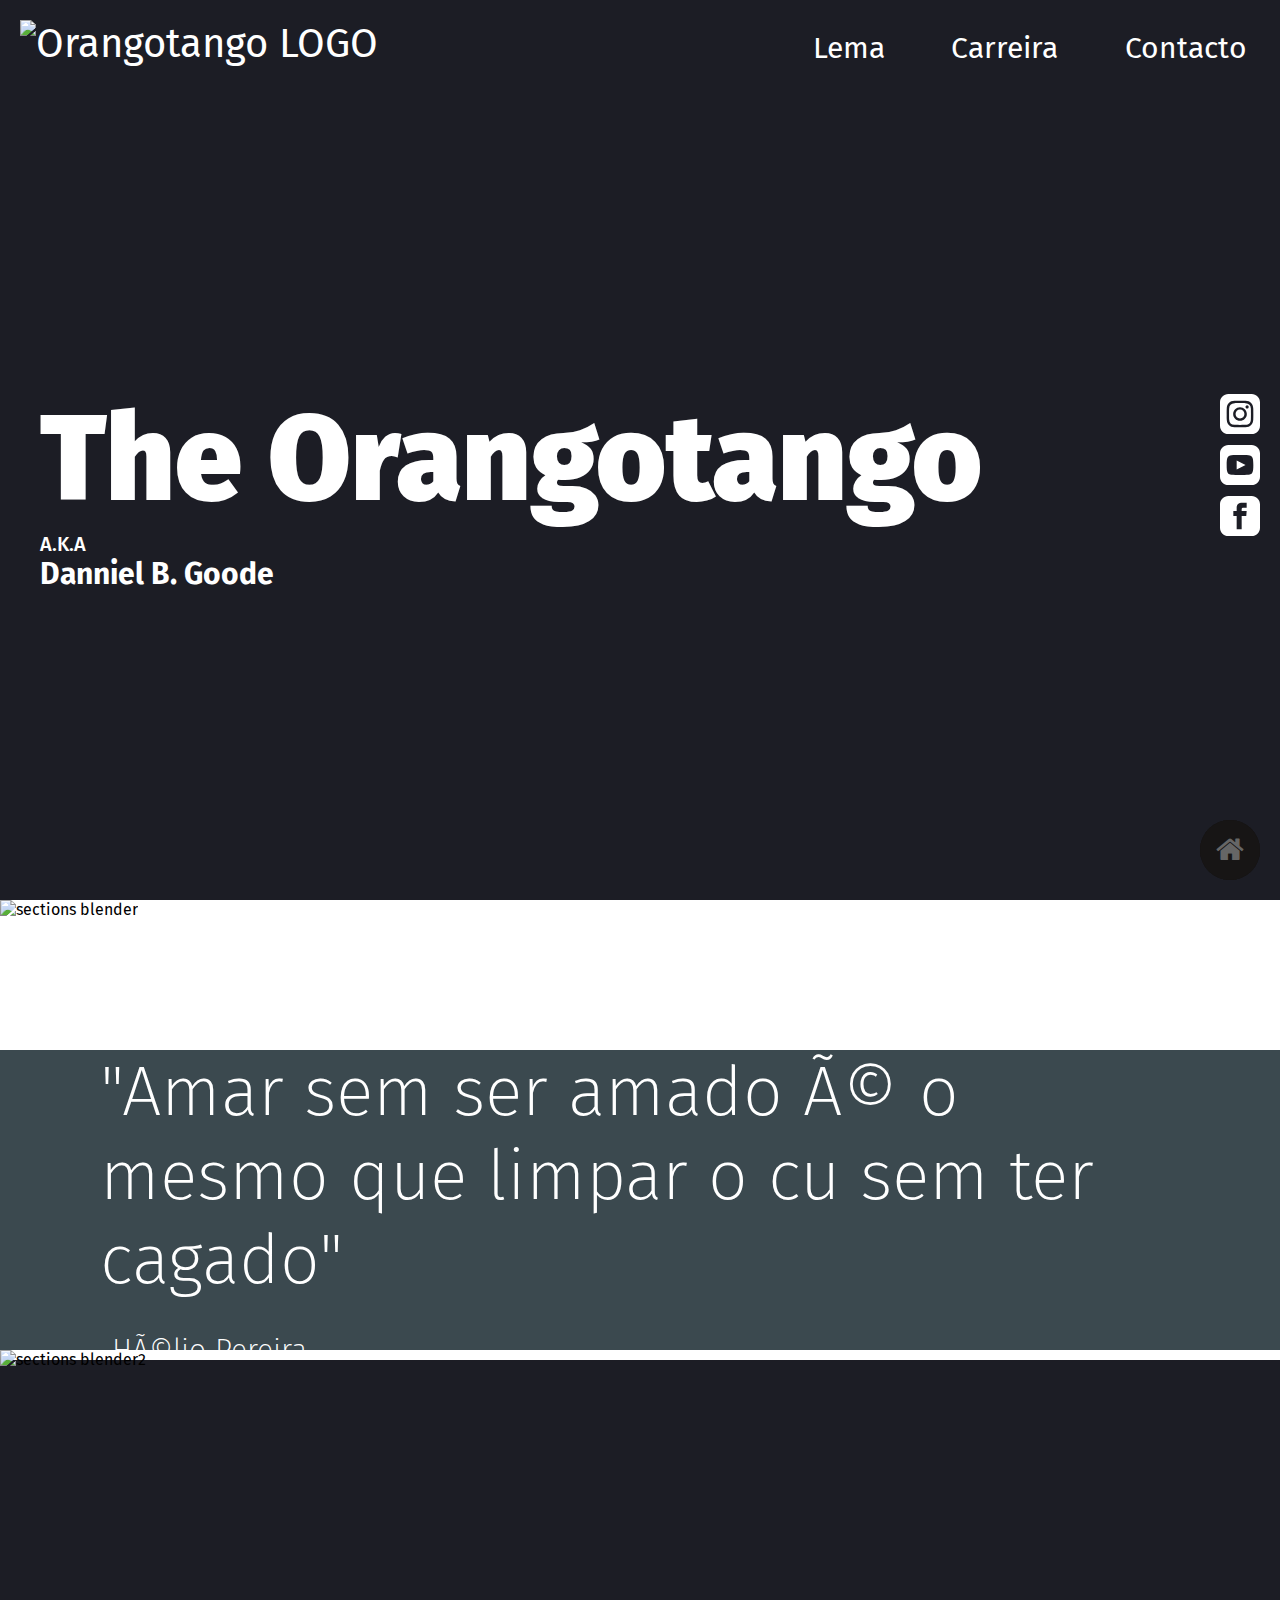
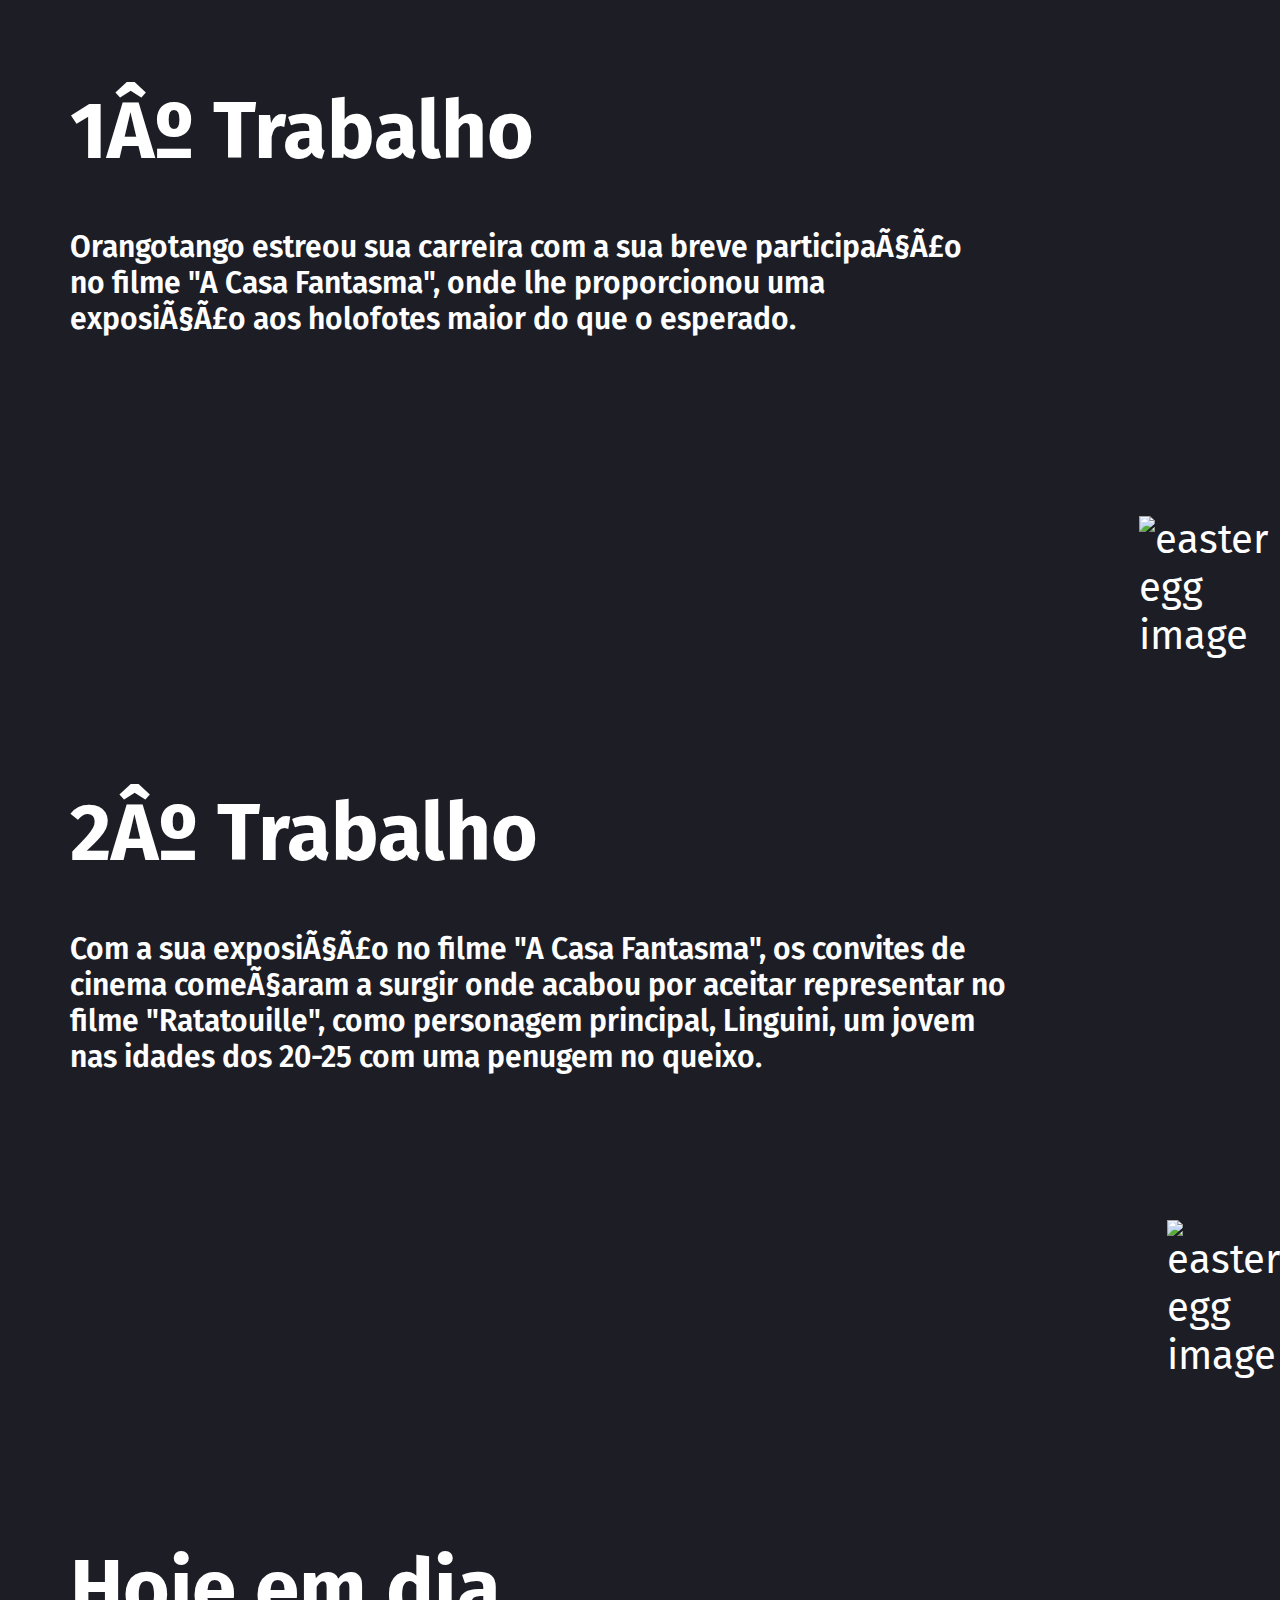
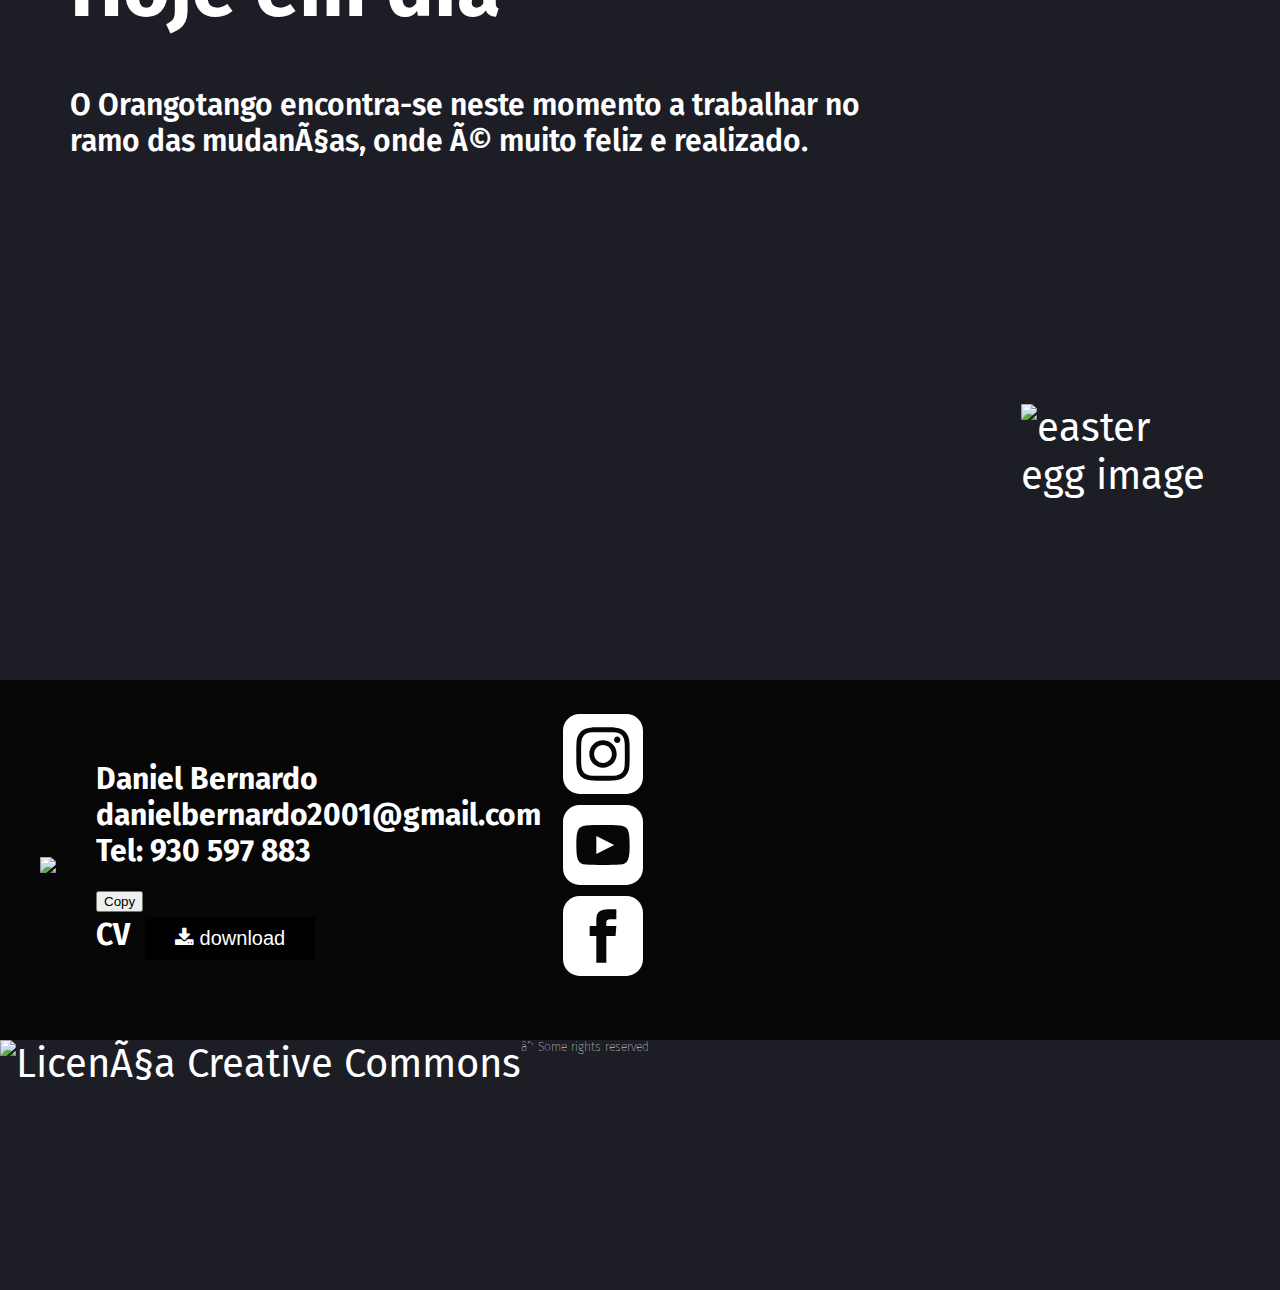
==== index.html @ 463e05fd "Add Files from 'website'" ====
<!DOCTYPE html>
<html>
    <head>
    <link rel="stylesheet" href="Style.css">
    <link rel="preconnect" href="https://fonts.googleapis.com">
<link rel="preconnect" href="https://fonts.gstatic.com" crossorigin>
<link href=<link rel="preconnect" href="https://fonts.googleapis.com">
<link rel="preconnect" href="https://fonts.gstatic.com" crossorigin>
<link href="https://fonts.googleapis.com/css2?family=Fira+Sans:ital,wght@0,300;0,500;0,600;0,700;0,800;1,400&display=swap" rel="stylesheet">
    <meta charset="UTD-8"/>
    <title>Orangotango</title> 
    </head>
    <body>
        <section class="hero"id="Home">
            <nav>               
            <img class="logo" src="src/images/Logo.png" alt="Orangotango LOGO"/>
                <ul>
                        
                        <li><a class="anchors" href="#Lema">Lema</a></li>
                        <li><a class="anchors" href="#Easter Egg">Carreira</a></li>
                        <li><a class="anchors" href="#Contacto">Contacto</a></li>
                </ul>
            </nav>
        <div class="hero-area">
            <div class="hero-text">
                <h1><b>The Orangotango</b></h1>     
                <p class="name-up">A.K.A</p>
                <p >Danniel B. Goode</p>  
                
            </div> 
            <p class="LemaAnchor" id="Lema"></p>
                <div class="socials">
                    <div> <a class="socialsanimation" href="https://www.instagram.com/danielbernardo24" target="_blank"  
                        class="social"> <svg xmlns="http://www.w3.org/2000/svg" 
                        fill="#FFFFFF" width="40" height="40" viewBox="0 0 24 24">
                        <path d="M15.233 5.488c-.843-.038-1.097-.046-3.233-.046s-2.389.008-3.232.046c-2.17.099-3.181 1.127-3.279 3.279-.039.844-.048 1.097-.048 3.233s.009 2.389.047 3.233c.099 2.148 1.106 3.18 3.279 3.279.843.038 1.097.047 3.233.047 2.137 0 2.39-.008 3.233-.046 2.17-.099 3.18-1.129 3.279-3.279.038-.844.046-1.097.046-3.233s-.008-2.389-.046-3.232c-.099-2.153-1.111-3.182-3.279-3.281zm-3.233 10.62c-2.269 0-4.108-1.839-4.108-4.108 0-2.269 1.84-4.108 4.108-4.108s4.108 1.839 4.108 4.108c0 2.269-1.839 4.108-4.108 4.108zm4.271-7.418c-.53 0-.96-.43-.96-.96s.43-.96.96-.96.96.43.96.96-.43.96-.96.96zm-1.604 3.31c0 1.473-1.194 2.667-2.667 2.667s-2.667-1.194-2.667-2.667c0-1.473 1.194-2.667 2.667-2.667s2.667 1.194 2.667 2.667zm4.333-12h-14c-2.761 0-5 2.239-5 5v14c0 2.761 2.239 5 5 5h14c2.762 0 5-2.239 5-5v-14c0-2.761-2.238-5-5-5zm.952 15.298c-.132 2.909-1.751 4.521-4.653 4.654-.854.039-1.126.048-3.299.048s-2.444-.009-3.298-.048c-2.908-.133-4.52-1.748-4.654-4.654-.039-.853-.048-1.125-.048-3.298 0-2.172.009-2.445.048-3.298.134-2.908 1.748-4.521 4.654-4.653.854-.04 1.125-.049 3.298-.049s2.445.009 3.299.048c2.908.133 4.523 1.751 4.653 4.653.039.854.048 1.127.048 3.299 0 2.173-.009 2.445-.048 3.298z"/></svg></a></div>
                    <div> <a class="socialsanimation" href= "https://www.youtube.com/channel/UC-NJZD_gnDWV-jw4tZFrhrg" target="_blank"  class="social"><svg xmlns="http://www.w3.org/2000/svg" fill="#FFFFFF" height="40" viewBox="0 0 24 24"><path d="M10 9.333l5.333 2.662-5.333 2.672v-5.334zm14-4.333v14c0 2.761-2.238 5-5 5h-14c-2.761 0-5-2.239-5-5v-14c0-2.761 2.239-5 5-5h14c2.762 0 5 2.239 5 5zm-4 7c-.02-4.123-.323-5.7-2.923-5.877-2.403-.164-7.754-.163-10.153 0-2.598.177-2.904 1.747-2.924 5.877.02 4.123.323 5.7 2.923 5.877 2.399.163 7.75.164 10.153 0 2.598-.177 2.904-1.747 2.924-5.877z"/></svg> </a></div>
                    <div> <a class="socialsanimation" href= "https://www.facebook.com/DBB24" target="_blank"  class="social" ><svg xmlns="http://www.w3.org/2000/svg" fill="#FFFFFF" width="40" height="40" viewBox="0 0 24 24"><path d="M19 0h-14c-2.761 0-5 2.239-5 5v14c0 2.761 2.239 5 5 5h14c2.762 0 5-2.239 5-5v-14c0-2.761-2.238-5-5-5zm-3 7h-1.924c-.615 0-1.076.252-1.076.889v1.111h3l-.238 3h-2.762v8h-3v-8h-2v-3h2v-1.923c0-2.022 1.064-3.077 3.461-3.077h2.539v3z"/></svg></a></div>
               </div>       
        </div>
 
        </section>
       <div class="blender1"><img src="src/images/image.jpg" alt="sections blender" ></div> 
        <section class="section2" > 
            
            <div class="container">
                <a class="Homebutton" href="#Home"><i class="fa fa-home" aria-hidden="true"></i></a>
            </div>

            <div class="Lema"> "Amar sem ser amado é o mesmo que limpar o cu sem ter cagado" <h3>-Hélio Pereira</h3>
            </div>
            
        </section>
            <div class="blender2"><img src="src/images/image 2.jpg" alt="sections blender2"></div> 

        <section class="section3" id="Easter Egg">
            <div class="Eastertitle">
                    <h4 id="Easter Egg"><p class="Trabalhotitle">1º Trabalho</p> <p class="Eastertext"> Orangotango estreou sua carreira com a sua breve participação no filme "A Casa Fantasma", onde lhe proporcionou uma exposição aos holofotes maior do que o esperado. </p> </h4>
                    <div class="eastereggimage"> <img src="src/images/eastereggimage.png" alt="easter egg image"></div>  
            </div>
            <div class="container">
                <a class="Homebutton" href="#Home"><i class="fa fa-home" aria-hidden="true"></i></a>
            </div>
        </section>

        <section class="section4">
            <div class="Eastertitle"> 
                <h4 ><p class="Trabalhotitle">2º Trabalho</p> <p class="Eastertext">Com a sua exposição no filme "A Casa Fantasma", os convites de cinema começaram a surgir onde acabou por aceitar representar no filme "Ratatouille", como personagem principal, Linguini, um jovem nas idades dos 20-25 com uma penugem no queixo. </p> </h4>
                <div class="eastereggimage"> <img src="src/images/2º trabalho.png" alt="easter egg image"></div>
            </div>
        </section>

        <section class="section5">
            <div class="Eastertitle"> 
                <h4><p class="Trabalhotitle">Hoje em dia</p> <p class="Eastertext"> O Orangotango encontra-se neste momento a trabalhar no ramo das mudanças, onde é muito feliz e realizado.</p> </h4>
                <div class="eastereggimage2"> <img src="src/images/Sem título(3).png" alt="easter egg image"></div>
                <p class="space" id="Contacto"></p> 
            </div>
        </section>

        <section class="section6" >
        <div class="infos"> 
            <figure><img class="perfil" src="src/images/perfil.png"></figure>
        <div class="info">
            <p> Daniel Bernardo</p>
            <p>danielbernardo2001@gmail.com</p>
            <p>Tel: 930 597 883</p>
            <button class= "Copy_number" onclick="copyText()">Copy</button>

            <script>
                function copyText() {
              
                    /* Copy text into clipboard */
                    navigator.clipboard.writeText
                        ("930 597 883");
                }
            </script>
            
            <div class="CV"><p>CV</p> <link rel="stylesheet" href="https://cdnjs.cloudflare.com/ajax/libs/font-awesome/4.7.0/css/font-awesome.min.css">
            <button class="btn" ><i class="fa fa-download"></i> <a href="src/CV/Curriculum Vitae.pdf" download>download</a></button></div>
        </div>
            <div class="socials1">
                <div> <a href="https://www.instagram.com/danielbernardo24"  target="_blank"  
                    class="social1"> <svg xmlns="http://www.w3.org/2000/svg" 
                    fill="#FFFFFF" width="80" height="80" viewBox="0 0 24 24">
                    <path d="M15.233 5.488c-.843-.038-1.097-.046-3.233-.046s-2.389.008-3.232.046c-2.17.099-3.181 1.127-3.279 3.279-.039.844-.048 1.097-.048 3.233s.009 2.389.047 3.233c.099 2.148 1.106 3.18 3.279 3.279.843.038 1.097.047 3.233.047 2.137 0 2.39-.008 3.233-.046 2.17-.099 3.18-1.129 3.279-3.279.038-.844.046-1.097.046-3.233s-.008-2.389-.046-3.232c-.099-2.153-1.111-3.182-3.279-3.281zm-3.233 10.62c-2.269 0-4.108-1.839-4.108-4.108 0-2.269 1.84-4.108 4.108-4.108s4.108 1.839 4.108 4.108c0 2.269-1.839 4.108-4.108 4.108zm4.271-7.418c-.53 0-.96-.43-.96-.96s.43-.96.96-.96.96.43.96.96-.43.96-.96.96zm-1.604 3.31c0 1.473-1.194 2.667-2.667 2.667s-2.667-1.194-2.667-2.667c0-1.473 1.194-2.667 2.667-2.667s2.667 1.194 2.667 2.667zm4.333-12h-14c-2.761 0-5 2.239-5 5v14c0 2.761 2.239 5 5 5h14c2.762 0 5-2.239 5-5v-14c0-2.761-2.238-5-5-5zm.952 15.298c-.132 2.909-1.751 4.521-4.653 4.654-.854.039-1.126.048-3.299.048s-2.444-.009-3.298-.048c-2.908-.133-4.52-1.748-4.654-4.654-.039-.853-.048-1.125-.048-3.298 0-2.172.009-2.445.048-3.298.134-2.908 1.748-4.521 4.654-4.653.854-.04 1.125-.049 3.298-.049s2.445.009 3.299.048c2.908.133 4.523 1.751 4.653 4.653.039.854.048 1.127.048 3.299 0 2.173-.009 2.445-.048 3.298z"/></svg></a></div>
                <div> <a href= "https://www.youtube.com/channel/UC-NJZD_gnDWV-jw4tZFrhrg"  target="_blank" class="social2"><svg xmlns="http://www.w3.org/2000/svg" fill="#FFFFFF" height="80" viewBox="0 0 24 24"><path d="M10 9.333l5.333 2.662-5.333 2.672v-5.334zm14-4.333v14c0 2.761-2.238 5-5 5h-14c-2.761 0-5-2.239-5-5v-14c0-2.761 2.239-5 5-5h14c2.762 0 5 2.239 5 5zm-4 7c-.02-4.123-.323-5.7-2.923-5.877-2.403-.164-7.754-.163-10.153 0-2.598.177-2.904 1.747-2.924 5.877.02 4.123.323 5.7 2.923 5.877 2.399.163 7.75.164 10.153 0 2.598-.177 2.904-1.747 2.924-5.877z"/></svg> </a></div>
                <div> <a class="socialsanimation" href= "https://www.facebook.com/DBB24" target="_blank"  class="social" ><svg xmlns="http://www.w3.org/2000/svg" fill="#FFFFFF" width="80" height="80" viewBox="0 0 24 24"><path d="M19 0h-14c-2.761 0-5 2.239-5 5v14c0 2.761 2.239 5 5 5h14c2.762 0 5-2.239 5-5v-14c0-2.761-2.238-5-5-5zm-3 7h-1.924c-.615 0-1.076.252-1.076.889v1.111h3l-.238 3h-2.762v8h-3v-8h-2v-3h2v-1.923c0-2.022 1.064-3.077 3.461-3.077h2.539v3z"/></svg></a></div>
            </div>  
        </div>
         </section>   
         <section class="section7"> 
                    <div class="container">
                       <a class="Homebutton" href="#Home"><i class="fa fa-home" aria-hidden="true"></i></a> 
                    </div>
                <div class="License_container">
                    <div class="License" > </div><a class= "Licenselink" rel="license" href="http://creativecommons.org/licenses/by-nc-nd/4.0/" target="_blank"><img alt="Licença Creative Commons" style="border-width:0" src="https://i.creativecommons.org/l/by-nc-nd/4.0/80x15.png" /></a><br /><a rel="license" href="http://creativecommons.org/licenses/by-nc-nd/4.0/"></a>
                    <p class="Lincensetxt"> ⓒ Some rights reserved </p></div>
                </div>
        </section>
    </body>
</html>
---- Style.css ----
@media screen and (prefers-reduced-motion: reduce) {
	html {
		scroll-behavior: auto;
	}
}
html {
	scroll-behavior:smooth;
}

body{
    font-family:'Fira Sans', sans-serif;
    margin: 0px;
    padding: 0px;
    border: 10px;
    border-color: #1c1d25;
}

section{
    height: 500px;
    background-color: black;
    border: solid black 0px;
}

.hero{
    background-color:#1c1d25 ;
    height: 100vh;
    color: white;
    font-size: 40px;
}

footer{
    height: 500px;
    background-color: black;
    
}
nav{
    display: flex;
    justify-content: space-between;
}
ul{
    display: flex;
    list-style-type: none;
    width:500px;
    justify-content: space-around;
    font-size: 30px;
}
li{
  
    text-decoration: none;

}
h1{
    font-size: 120px;
    margin:0;
    margin-top: 40px;
    font-weight: 800;

}
p{
    margin: 0;
    font-weight:700;
    font-size: 30px;
}

.hero-area{
    display: flex; 
    height: 100%;
    justify-content: space-between;
    align-items: center;
}

.hero-text{
    margin-left: 40px;
    margin-bottom: 200px;

}
.name-up{
    margin: 0;
    font-size: 20px;
    font-weight: 500;
}

.socials{
    padding-bottom: 200px;
    margin-right: 20px;
}

.social{
    margin:25px;
  
}

.logo{
    height: 80px;
    margin: 20px;
}

.blender1{
    height: 50px;
}

.section2{
    background-color:#3B494F ;
    height: 300px;
    color: white;
    font-size: 40px;
}

.Lema{
    margin: 100px;
    font-weight: 200;
    font-size: 70px;
}

.LemaAnchor{
margin-top: 40px;
}

h3{
    font-weight: 200;
    font-size: 30px;
}

.section3{
    background-color:#1c1d25 ;
    height: 80vh;
    color: white;
    font-size: 40px;
    align-content: center;
    display: flex;
}

.blender2{
    height: 10px;
}

a
{
    text-decoration: none;
    color: white;
}


.Eastertitle{
    display: flex; 
    height: 600px;
    justify-content: space-between;
    align-items: center;
    margin-top: 150px;
}

.Trabalhotitle{
    
    font-weight: 700;
    font-size: 80px;
    margin-left: 70px;
}

.Eastertext{
    display: flex;
    margin-top: 50px;
    margin-left: 70px;
    margin-right: 150px;
    font-weight: 600;
    
}

.eastereggimage{
    height: 700px;
    align-content: flex-end;  
    margin-top: 200px;
}

.section4{
    background-color:#1c1d25 ;
    height: 80vh;
    color: white;
    font-size: 40px;
    align-content: center;
    display: flex;
}

.section5{
    height: 120vh;
    background-color:#1c1d25 ;
    color: white;
    font-size: 40px;
    align-content: center;
    display: flex;
}

.eastereggimage2{
    height: 700px;
    align-content: flex-end;  
    margin-top: 200px;
}

.section6{
    background-color:#101014 ;
    height: 40vh;
    color: white;
    font-size: 40px;
    align-content: center;
    display: flex;
}

.socials1{
    padding-bottom: 20px;
    margin-left:35%; 
}

.section6{
    background-color:#060607 ;
    height: 40vh;
    color: white;
    font-size: 40px;
    align-content:flex-end;
    display: flex;
}
.infos{
    display: flex; 
    height: 100%;
    justify-content: space-between;
    align-items: center;
}

.space{
    margin-left: 70px;
    margin-top: 800px;
    display: flex;
}

.section7{
    height: 250px;
    background-color:#1c1d25 ;
    color: white;
    font-size: 40px;
    align-content: center;
    display: flex;
}

.info{
    width: 300px;
}
  .wrapper{
    margin-top: 10px ;
    margin-left: 10px;

  }
  .button{
    display: block;
    width: 140px;
    height: 50px;
    line-height: 40px;
    font-size: 40px;
    font-weight: 600;
    text-decoration: none;
    color: #060607;
    border: 2px solid #060607;
    letter-spacing: 2px;
    text-align: center;
    position: relative;
    transition: all .35s;
    background-color: #1f1f29;

  }
  
 .button span{
    position: relative;
    z-index: 2;
  }
  
 .button:after{
    position: absolute;
    content: "";
    top: 0;
    left: 0;
    width: 0;
    height: 100%;
    background: #060607;
    transition: all .35s;
  }
  
  .button:hover{
    color: #fff;
  }
  
  .button:hover:after{
    width: 100%;
  }

.anchors:hover{
    color: rgba(153, 153, 153, 0.74);
}

.btn {
    background-color: #000000;
    border: none;
    color: white;
    padding: 10px 30px;
    cursor: pointer;
    font-size: 20px;
    margin-left: 15px;
}
.btn:hover {
    background-color: #31313d;
}

.CV {
    display: flex;
    flex-wrap: wrap;
}
  
  .container{
    margin:0;
    padding:0;
  }
  .container {
        position: fixed;
        bottom: 0px;
        right: 0px; 
        padding: 20px;
    }
  
  .Homebutton {
    position: relative;
    display: block;
    width: 60px;
    height: 60px;
    text-align: center;
    line-height: 60px;
    background: #171515;
    border-radius: 50%;
    font-size: 30px;
    color: #666;
    transition: .5s;
  }
  
 .Homebutton:before {
    content: '';
    position: absolute;
    top:0;
    left:0;
    width:100%;
    height:100%;
    border-radius:50%;
    background: #262626;
    transition: .5s;
    transform: scale(.9);
    z-index: -1;
  }
  
  .Homebutton:hover:before {
    transform: scale(1.2);
    box-shadow: 0 0 15px #262626;
    filter: blur(3px);
  }
  
  .Homebutton:hover {
    color: #ffff;
    box-shadow: 0 0 15px rgba(255, 255, 255, 0.678);
    text-shadow: 0 0 15px #0f0f11;

  }

.License_container
{
    display: flex;
    align-content: center;
    justify-items: center;
}

.Lincensetxt
{
    font-weight: 100;
    font-size: 12px;
}
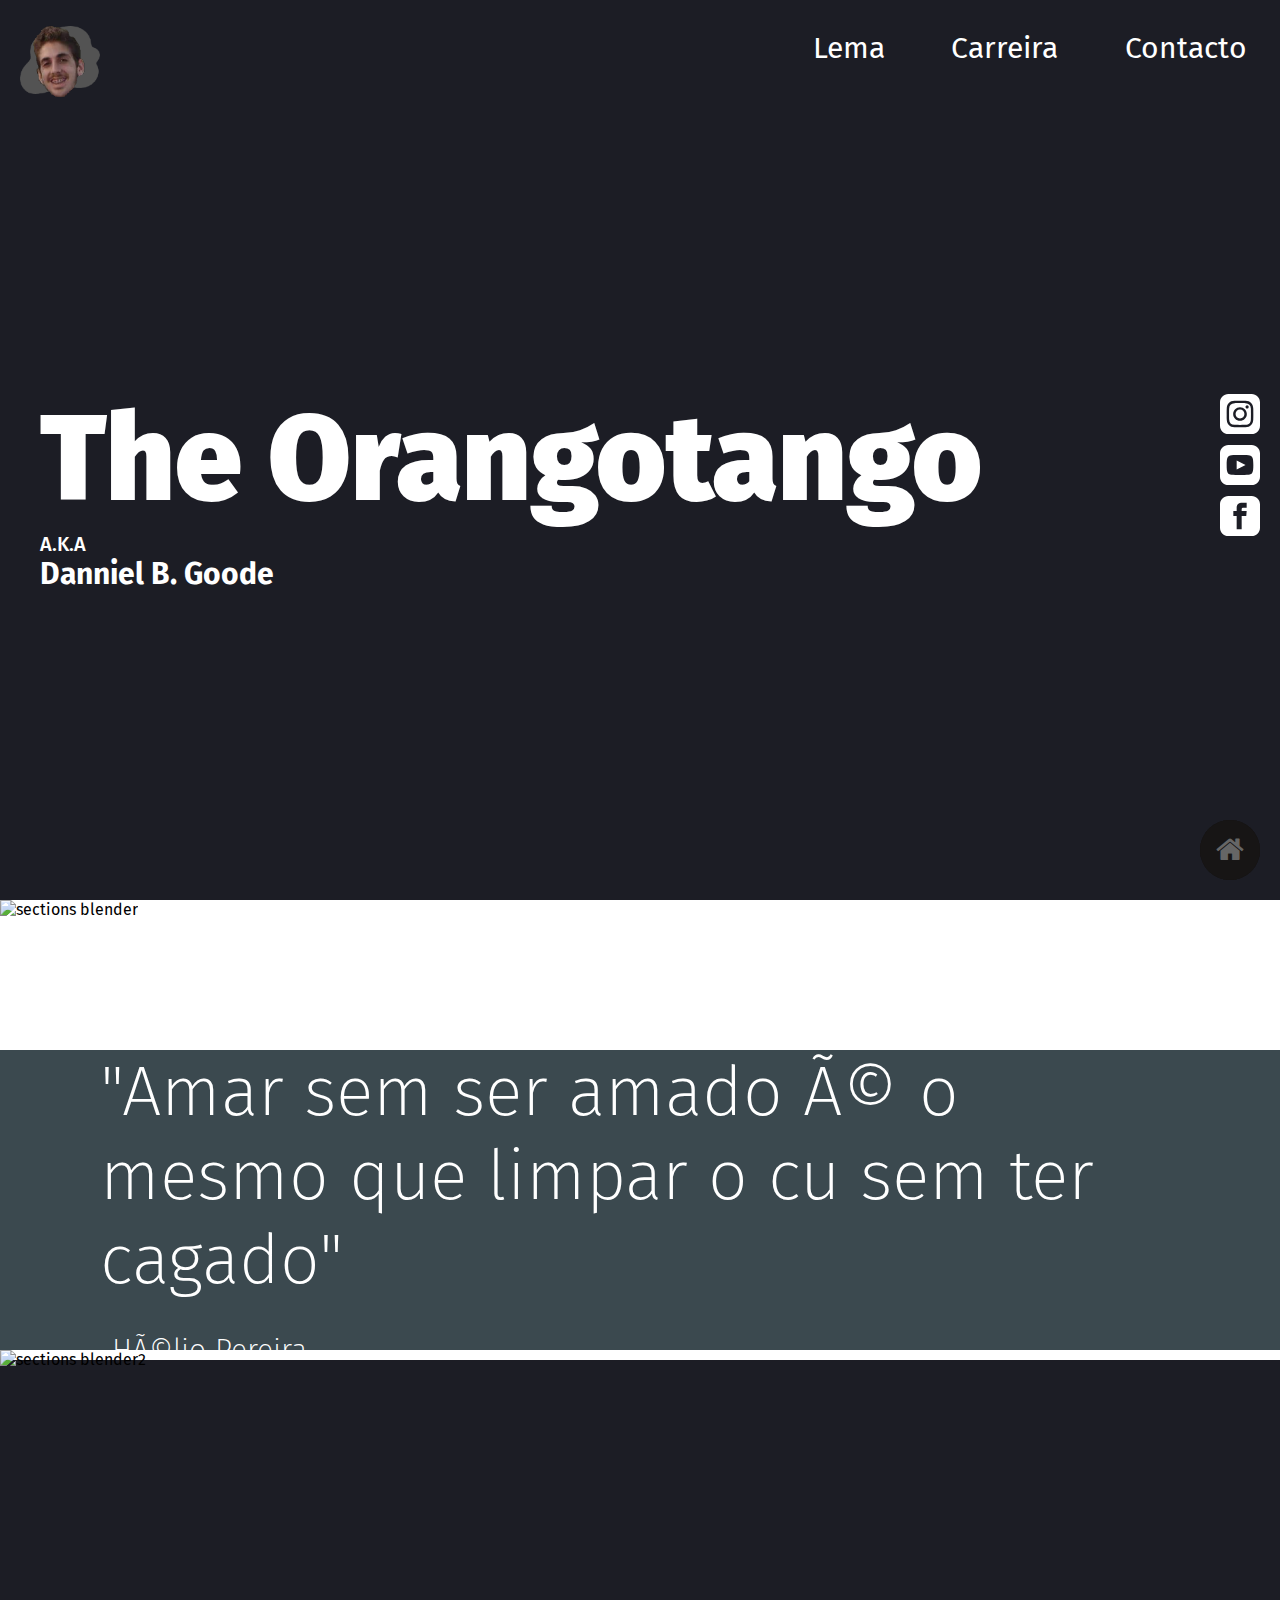
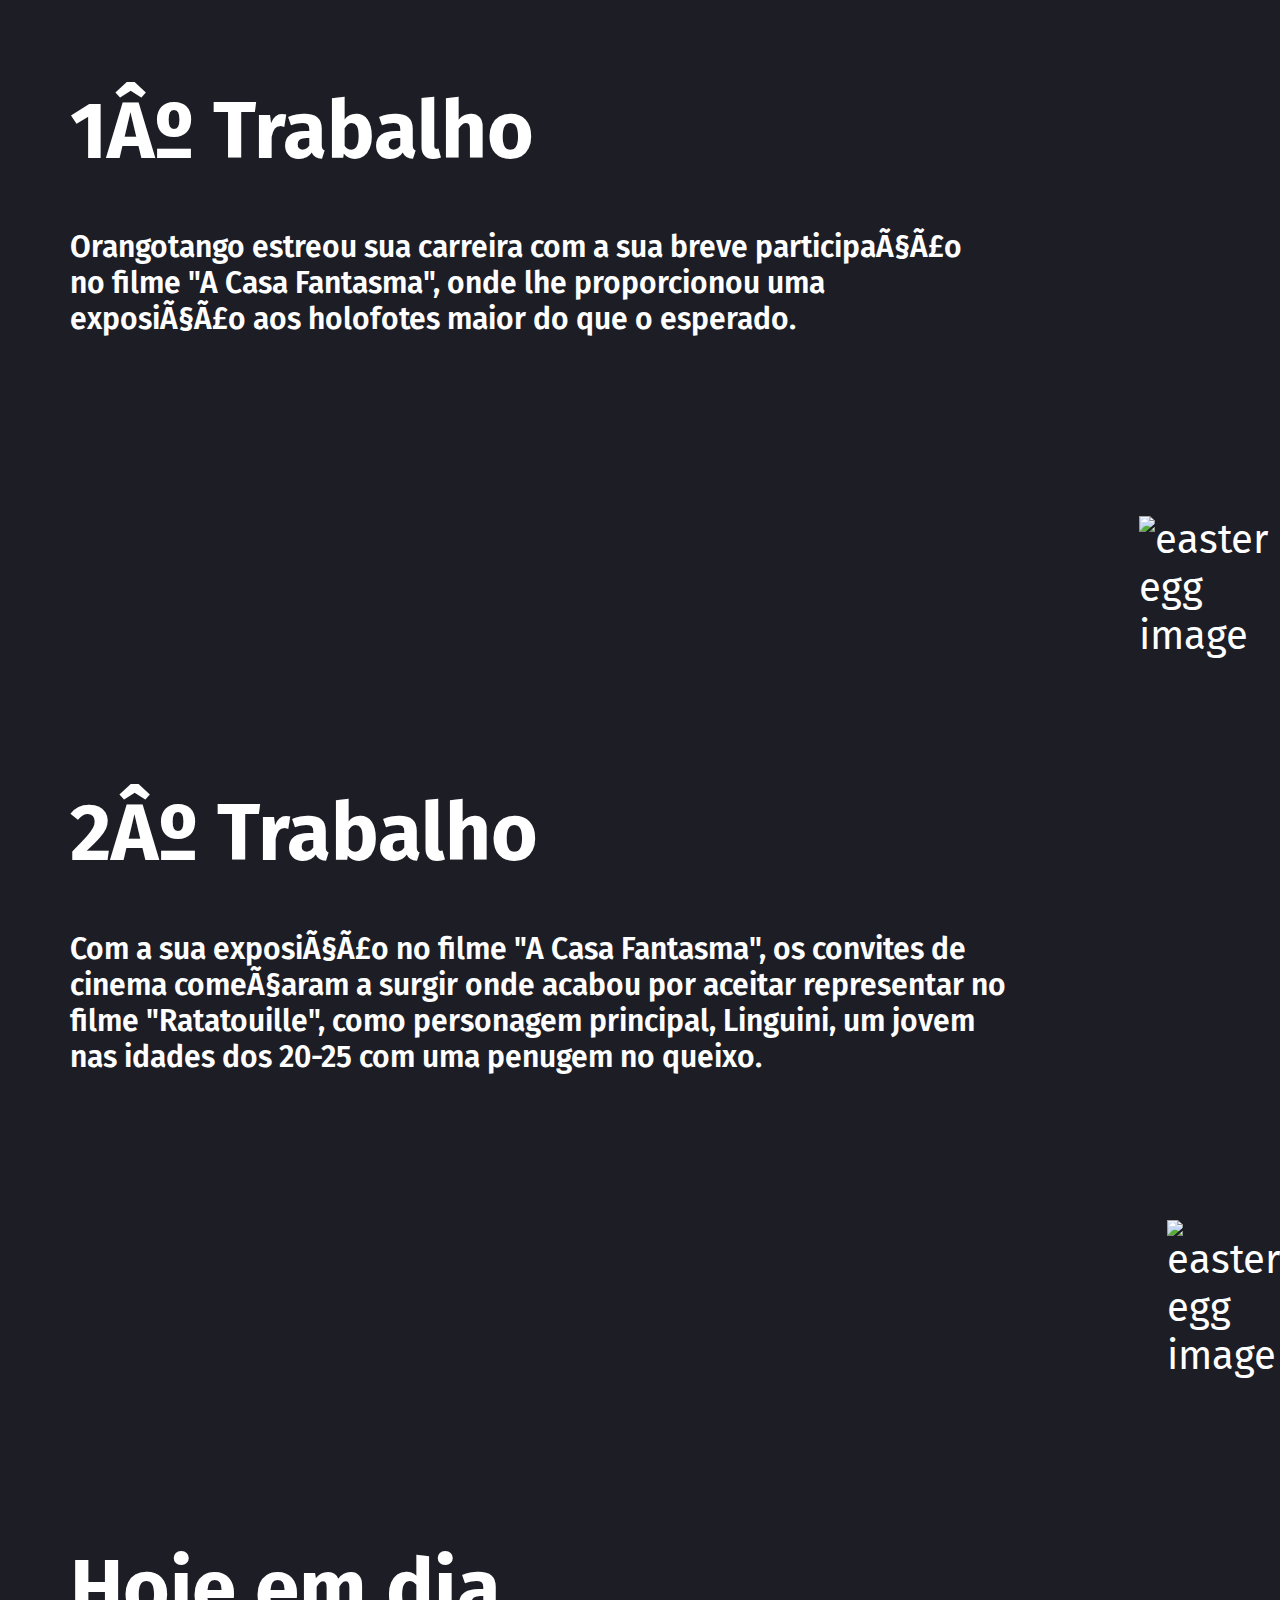
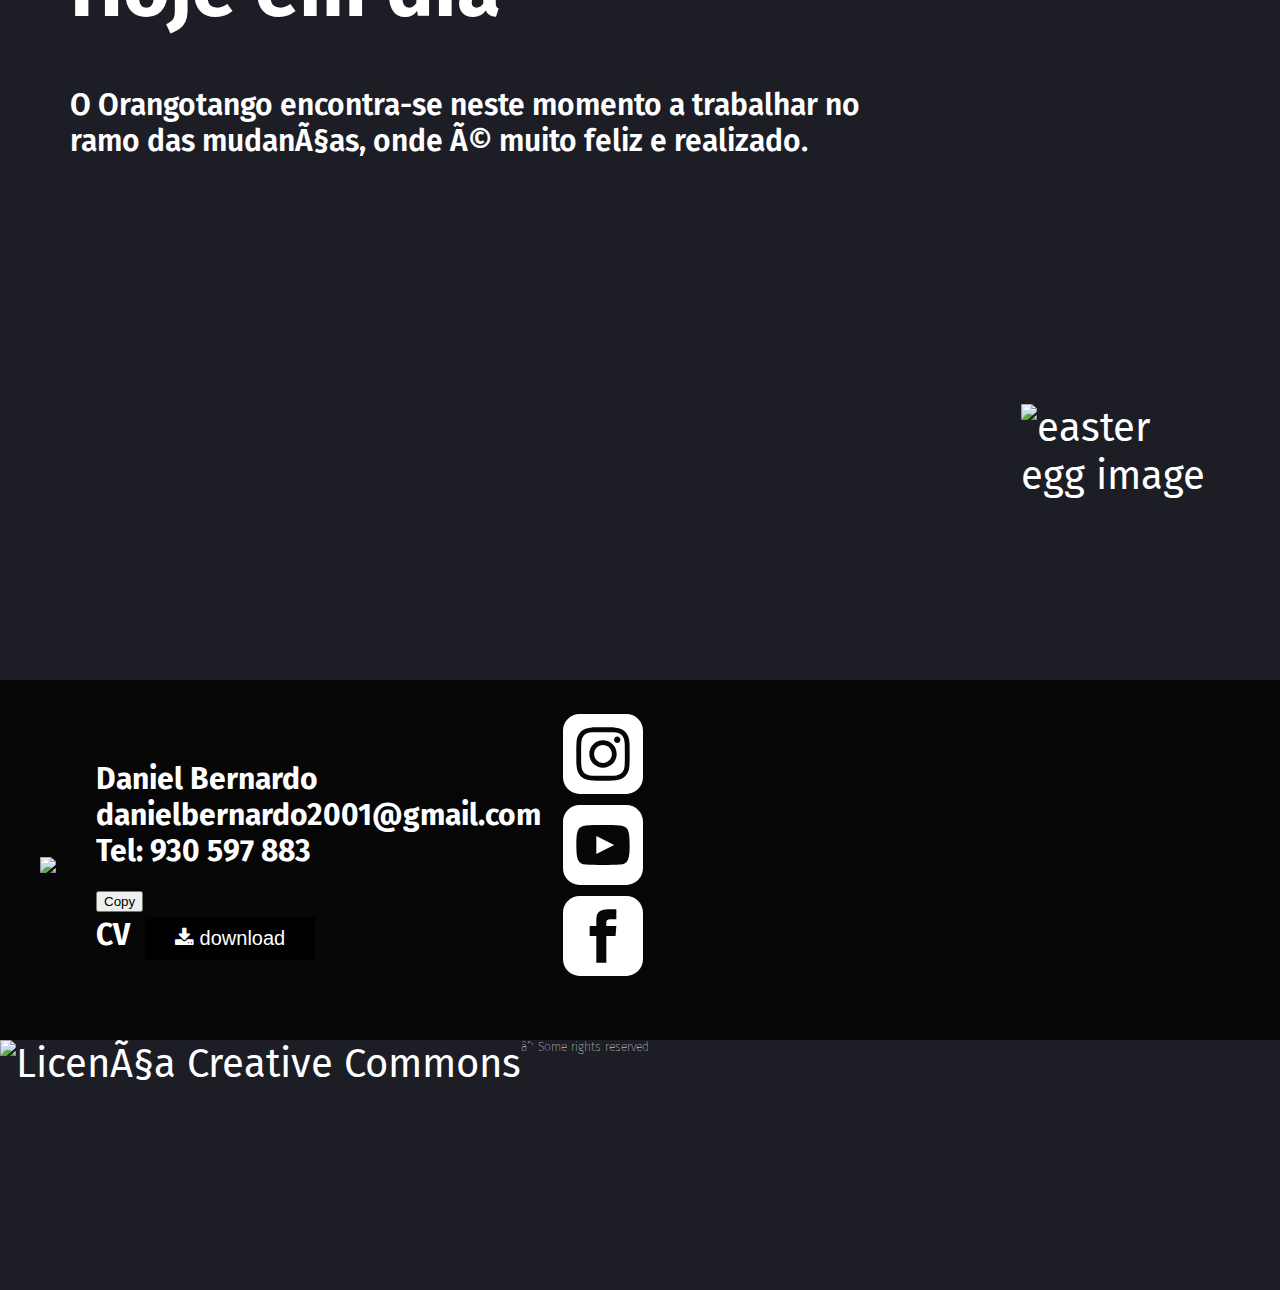
==== commit f207e4d7: "Test images#1" ====
--- a/index.html
+++ b/index.html
@@ -13,7 +13,7 @@
     <body>
         <section class="hero"id="Home">
             <nav>               
-            <img class="logo" src="src/images/Logo.png" alt="Orangotango LOGO"/>
+            <img class="logo" src="Logo.png" alt="Orangotango LOGO"/>
                 <ul>
                         
                         <li><a class="anchors" href="#Lema">Lema</a></li>
@@ -119,4 +119,4 @@
                 </div>
         </section>
     </body>
-</html>+</html>
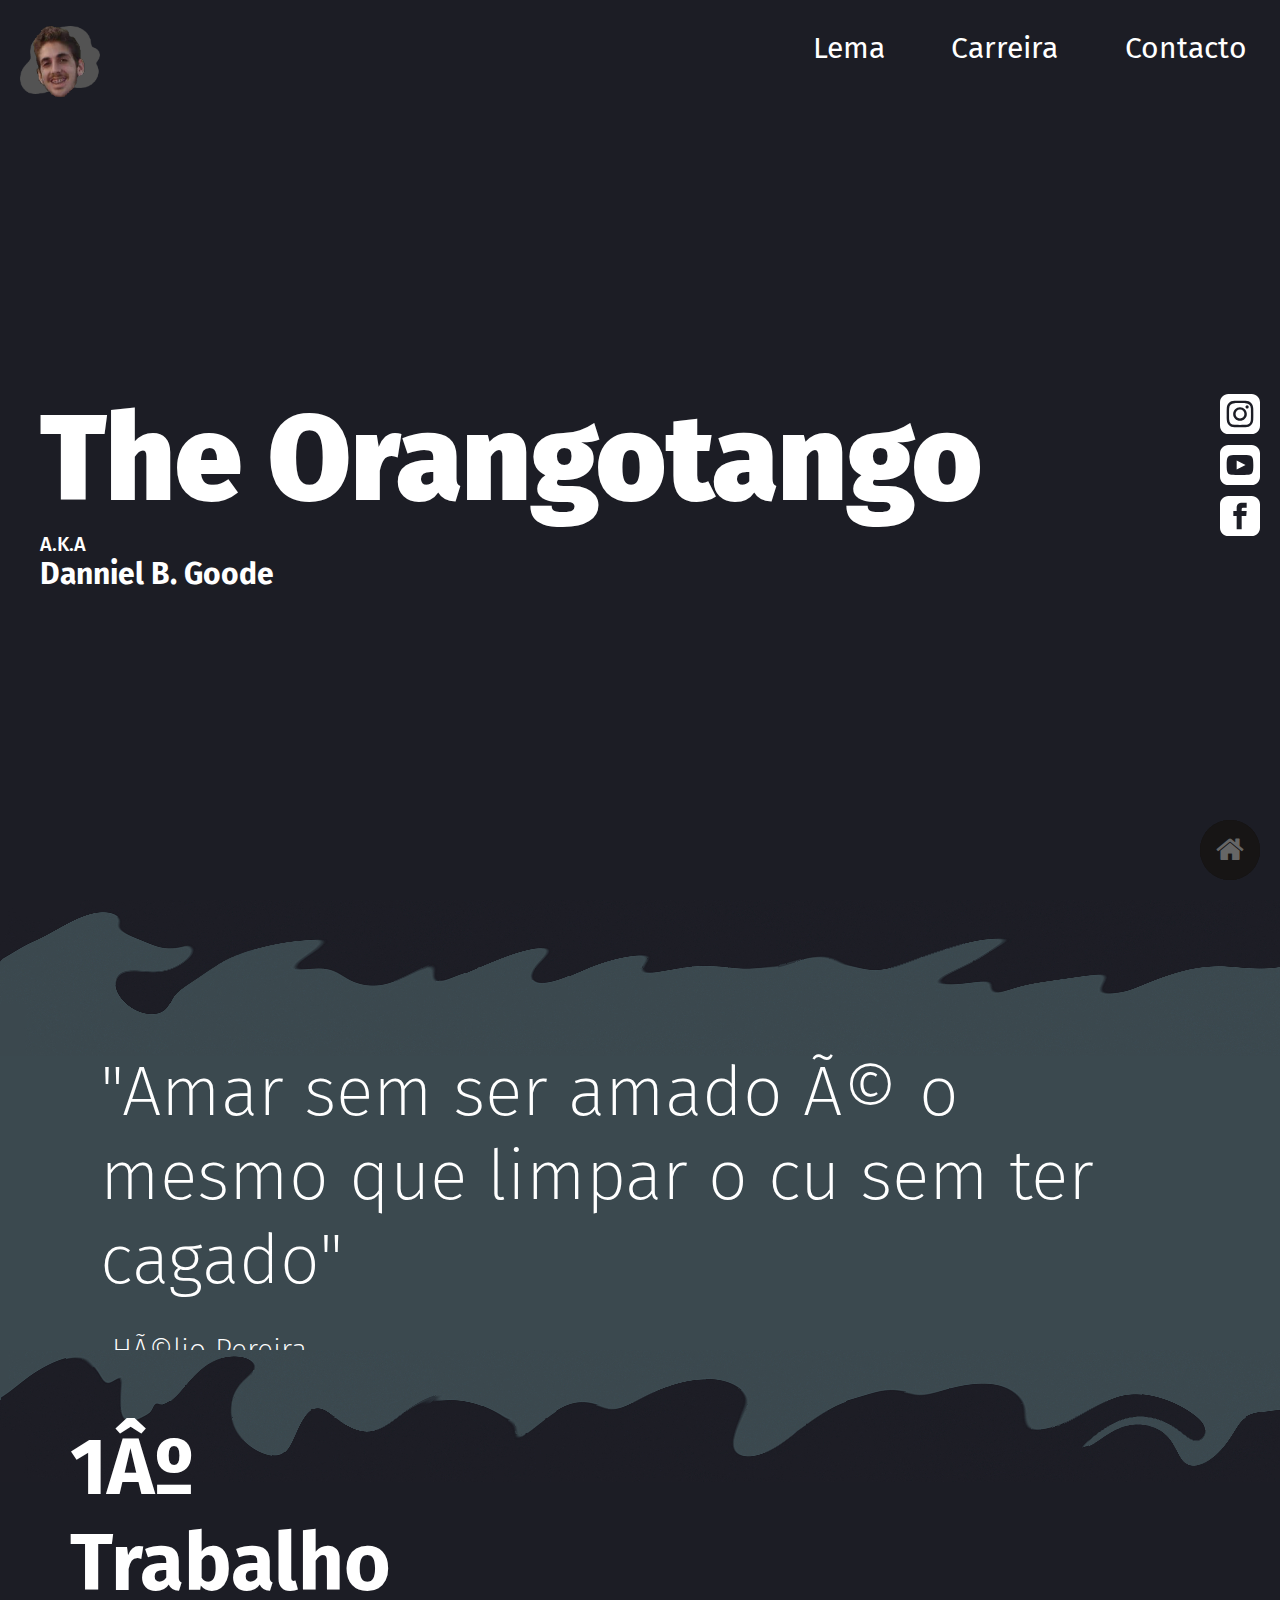
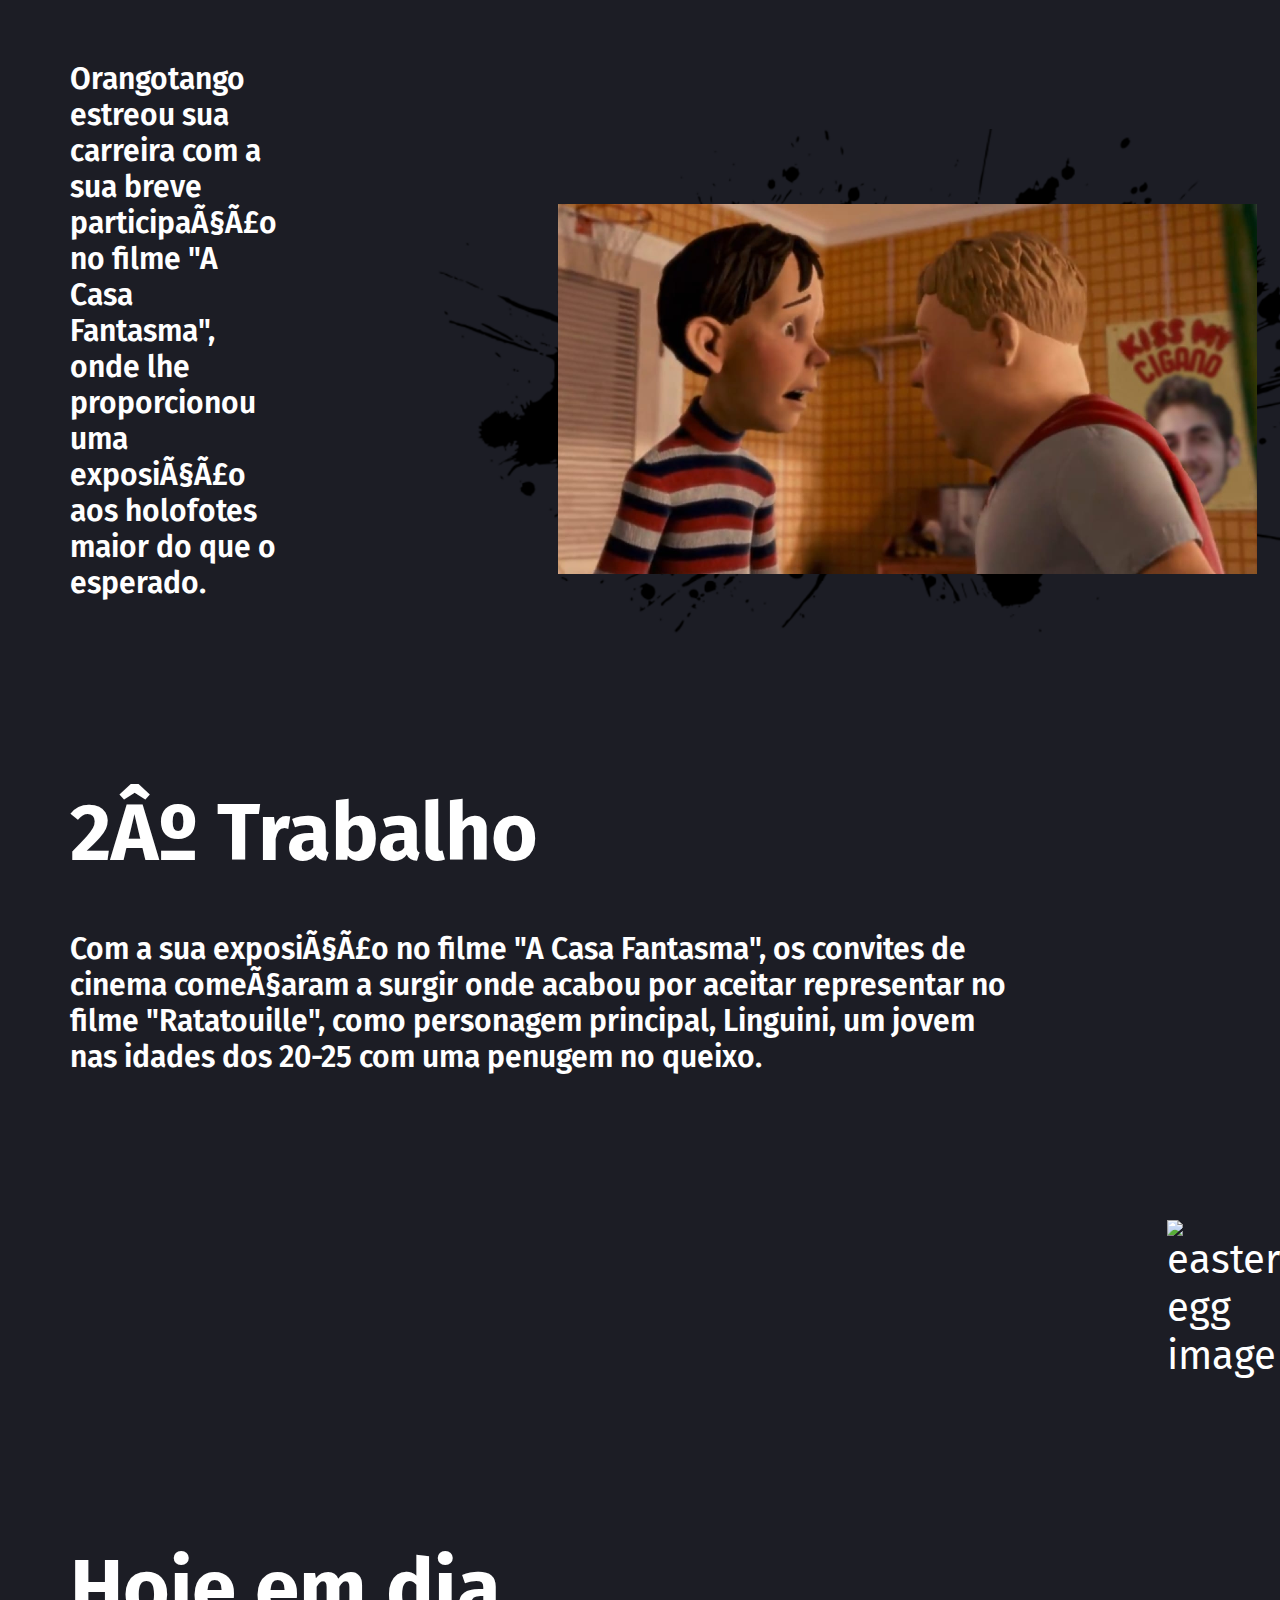
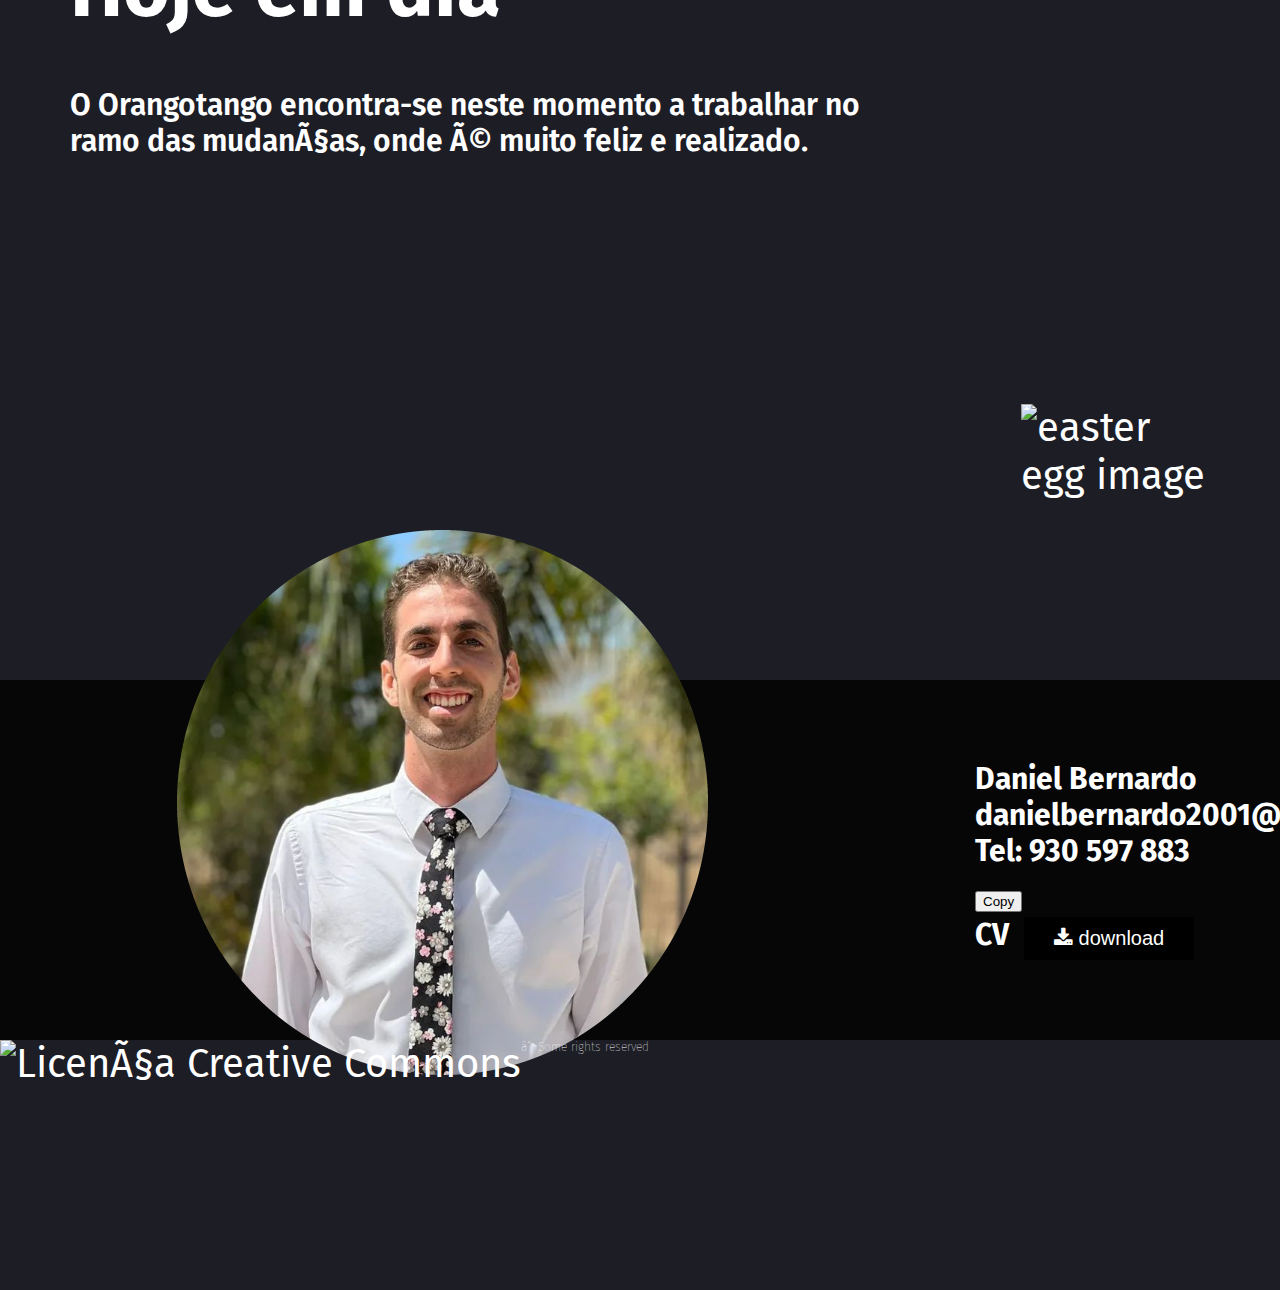
==== commit c517a59e: "Update index.html" ====
--- a/index.html
+++ b/index.html
@@ -40,7 +40,7 @@
         </div>
  
         </section>
-       <div class="blender1"><img src="src/images/image.jpg" alt="sections blender" ></div> 
+       <div class="blender1"><img src="image.jpg" alt="sections blender" ></div> 
         <section class="section2" > 
             
             <div class="container">
@@ -51,12 +51,12 @@
             </div>
             
         </section>
-            <div class="blender2"><img src="src/images/image 2.jpg" alt="sections blender2"></div> 
+            <div class="blender2"><img src="image 2.jpg" alt="sections blender2"></div> 
 
         <section class="section3" id="Easter Egg">
             <div class="Eastertitle">
                     <h4 id="Easter Egg"><p class="Trabalhotitle">1º Trabalho</p> <p class="Eastertext"> Orangotango estreou sua carreira com a sua breve participação no filme "A Casa Fantasma", onde lhe proporcionou uma exposição aos holofotes maior do que o esperado. </p> </h4>
-                    <div class="eastereggimage"> <img src="src/images/eastereggimage.png" alt="easter egg image"></div>  
+                    <div class="eastereggimage"> <img src="eastereggimage.png" alt="easter egg image"></div>  
             </div>
             <div class="container">
                 <a class="Homebutton" href="#Home"><i class="fa fa-home" aria-hidden="true"></i></a>
@@ -66,21 +66,21 @@
         <section class="section4">
             <div class="Eastertitle"> 
                 <h4 ><p class="Trabalhotitle">2º Trabalho</p> <p class="Eastertext">Com a sua exposição no filme "A Casa Fantasma", os convites de cinema começaram a surgir onde acabou por aceitar representar no filme "Ratatouille", como personagem principal, Linguini, um jovem nas idades dos 20-25 com uma penugem no queixo. </p> </h4>
-                <div class="eastereggimage"> <img src="src/images/2º trabalho.png" alt="easter egg image"></div>
+                <div class="eastereggimage"> <img src="2º trabalho.png" alt="easter egg image"></div>
             </div>
         </section>
 
         <section class="section5">
             <div class="Eastertitle"> 
                 <h4><p class="Trabalhotitle">Hoje em dia</p> <p class="Eastertext"> O Orangotango encontra-se neste momento a trabalhar no ramo das mudanças, onde é muito feliz e realizado.</p> </h4>
-                <div class="eastereggimage2"> <img src="src/images/Sem título(3).png" alt="easter egg image"></div>
+                <div class="eastereggimage2"> <img src="Sem título(3).png" alt="easter egg image"></div>
                 <p class="space" id="Contacto"></p> 
             </div>
         </section>
 
         <section class="section6" >
         <div class="infos"> 
-            <figure><img class="perfil" src="src/images/perfil.png"></figure>
+            <figure><img class="perfil" src="perfil.png"></figure>
         <div class="info">
             <p> Daniel Bernardo</p>
             <p>danielbernardo2001@gmail.com</p>
@@ -97,7 +97,7 @@
             </script>
             
             <div class="CV"><p>CV</p> <link rel="stylesheet" href="https://cdnjs.cloudflare.com/ajax/libs/font-awesome/4.7.0/css/font-awesome.min.css">
-            <button class="btn" ><i class="fa fa-download"></i> <a href="src/CV/Curriculum Vitae.pdf" download>download</a></button></div>
+            <button class="btn" ><i class="fa fa-download"></i> <a href="Curriculum Vitae.pdf" download>download</a></button></div>
         </div>
             <div class="socials1">
                 <div> <a href="https://www.instagram.com/danielbernardo24"  target="_blank"  
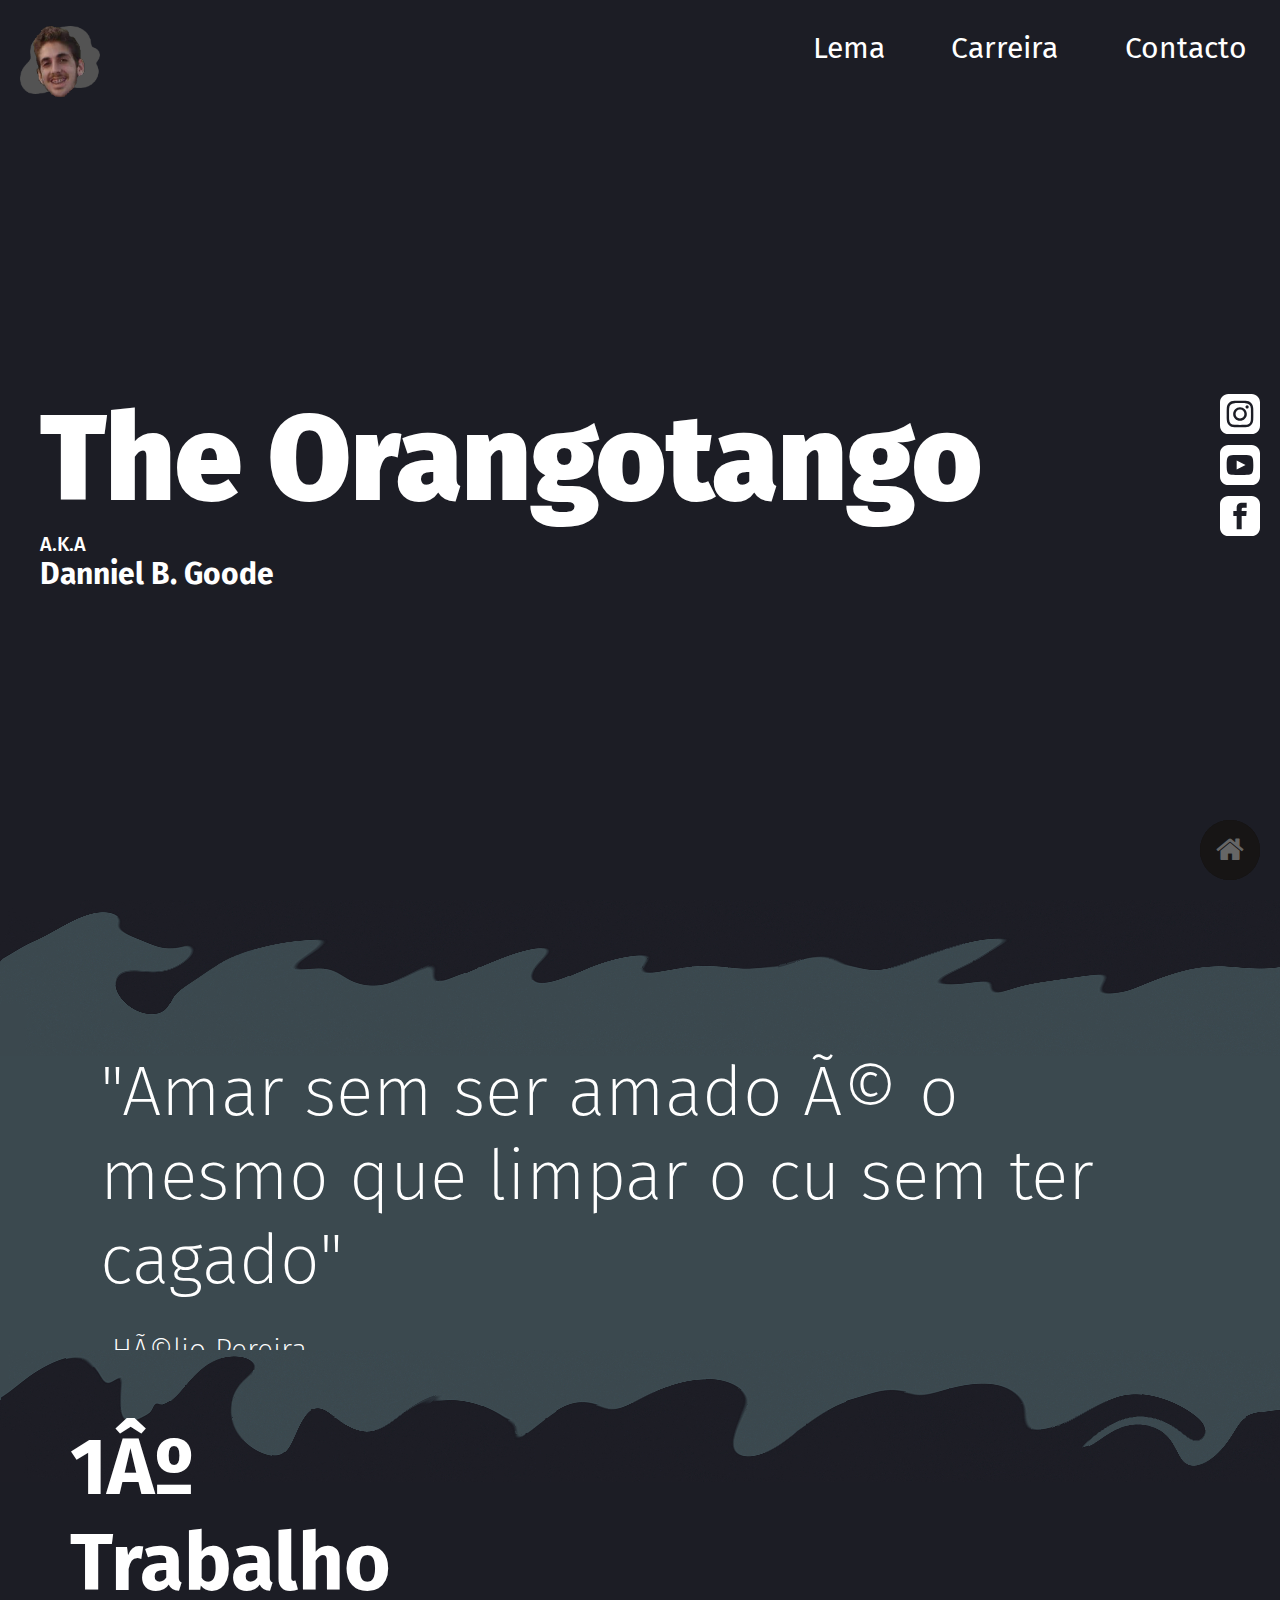
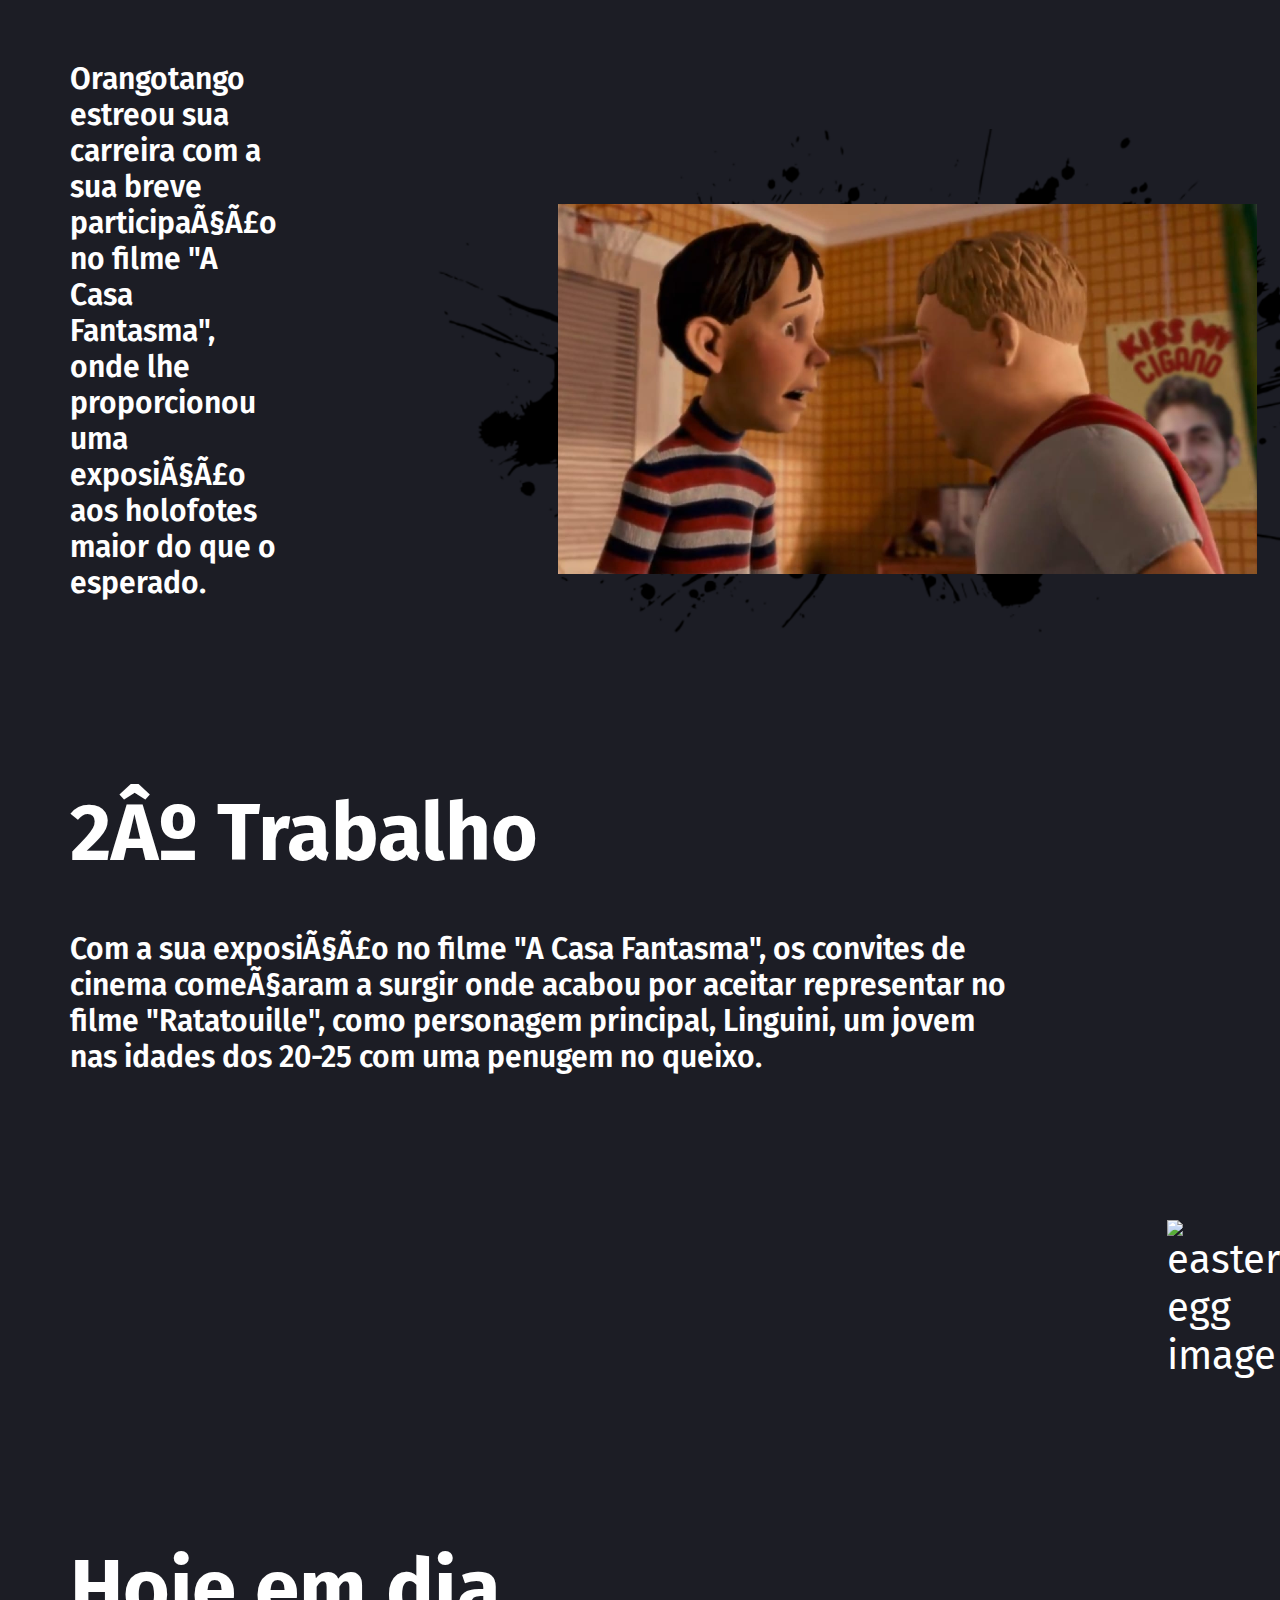
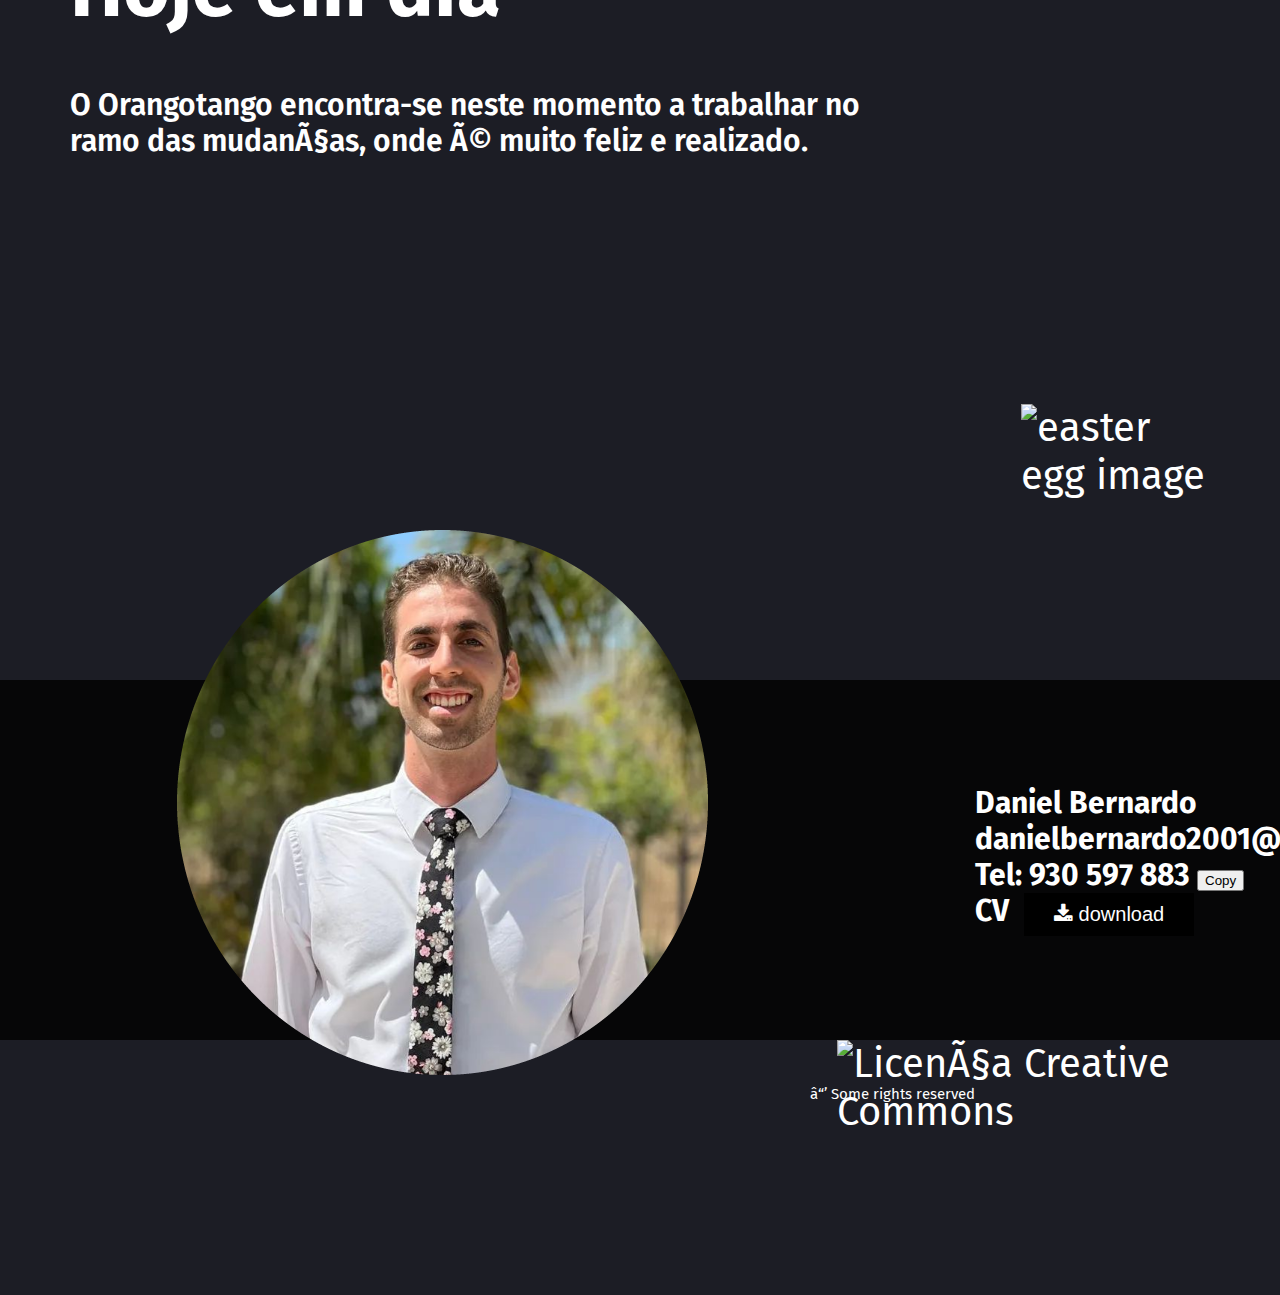
==== commit 6e418e01: "fixing copy phone number displacement" ====
--- a/index.html
+++ b/index.html
@@ -84,8 +84,7 @@
         <div class="info">
             <p> Daniel Bernardo</p>
             <p>danielbernardo2001@gmail.com</p>
-            <p>Tel: 930 597 883</p>
-            <button class= "Copy_number" onclick="copyText()">Copy</button>
+            <p>Tel: 930 597 883 <button class= "Copy_number" onclick="copyText()">Copy</button>
 
             <script>
                 function copyText() {
@@ -95,6 +94,7 @@
                         ("930 597 883");
                 }
             </script>
+            </p>
             
             <div class="CV"><p>CV</p> <link rel="stylesheet" href="https://cdnjs.cloudflare.com/ajax/libs/font-awesome/4.7.0/css/font-awesome.min.css">
             <button class="btn" ><i class="fa fa-download"></i> <a href="Curriculum Vitae.pdf" download>download</a></button></div>
@@ -113,10 +113,13 @@
                     <div class="container">
                        <a class="Homebutton" href="#Home"><i class="fa fa-home" aria-hidden="true"></i></a> 
                     </div>
-                <div class="License_container">
-                    <div class="License" > </div><a class= "Licenselink" rel="license" href="http://creativecommons.org/licenses/by-nc-nd/4.0/" target="_blank"><img alt="Licença Creative Commons" style="border-width:0" src="https://i.creativecommons.org/l/by-nc-nd/4.0/80x15.png" /></a><br /><a rel="license" href="http://creativecommons.org/licenses/by-nc-nd/4.0/"></a>
-                    <p class="Lincensetxt"> ⓒ Some rights reserved </p></div>
-                </div>
+                    <div class="License_container">
+                        <div class="License" > </div><a class= "Licenselink" rel="license" href="http://creativecommons.org/licenses/by-nc-nd/4.0/" target="_blank"><img alt="Licença Creative Commons" style="border-width:0" src="https://i.creativecommons.org/l/by-nc-nd/4.0/80x15.png" width="120" height="25" /></a><br /><a rel="license" href="http://creativecommons.org/licenses/by-nc-nd/4.0/"></a>
+                    </div>
+         </section>
+         <section class="section8">
+                    <div class="Lincensetxt"> ⓒ Some rights reserved </div>
+         </section>
         </section>
     </body>
 </html>
--- a/Style.css
+++ b/Style.css
@@ -195,15 +195,6 @@
     margin-top: 200px;
 }
 
-.section6{
-    background-color:#101014 ;
-    height: 40vh;
-    color: white;
-    font-size: 40px;
-    align-content: center;
-    display: flex;
-}
-
 .socials1{
     padding-bottom: 20px;
     margin-left:35%; 
@@ -231,7 +222,17 @@
 }
 
 .section7{
-    height: 250px;
+    height: 45px;
+    background-color:#1c1d25 ;
+    color: white;
+    font-size: 40px;
+    align-content: center;
+    display: flex;
+}
+
+.section8
+{
+    height: 210px;
     background-color:#1c1d25 ;
     color: white;
     font-size: 40px;
@@ -365,16 +366,16 @@
 
 .License_container
 {
-    display: flex;
-    align-content: center;
-    justify-items: center;
+    margin-left: 93vh;
 }
 
 .Lincensetxt
 {
-    font-weight: 100;
-    font-size: 12px;
-}
-
-
-
+    margin-left: 90vh;
+    font-size: 15px;
+    font-weight: 400;
+    width: 50%;
+}
+
+
+
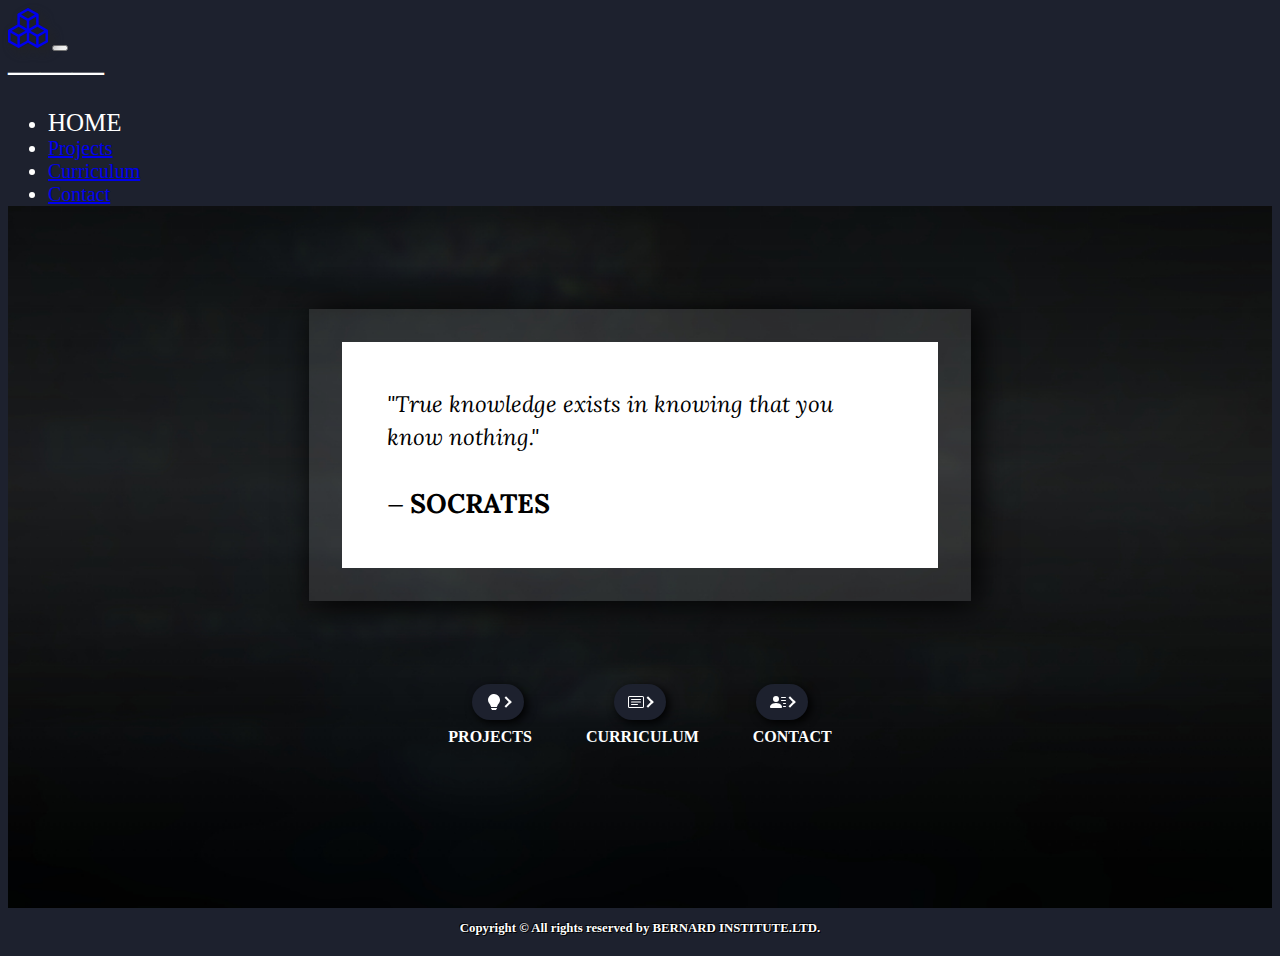
==== commit 0b3b0def: "Upload of Homepage" ====
--- a/index.html
+++ b/index.html
@@ -1,125 +1,82 @@
-<!DOCTYPE html>
-<html>
-    <head>
-    <link rel="stylesheet" href="Style.css">
-    <link rel="preconnect" href="https://fonts.googleapis.com">
-<link rel="preconnect" href="https://fonts.gstatic.com" crossorigin>
-<link href=<link rel="preconnect" href="https://fonts.googleapis.com">
-<link rel="preconnect" href="https://fonts.gstatic.com" crossorigin>
-<link href="https://fonts.googleapis.com/css2?family=Fira+Sans:ital,wght@0,300;0,500;0,600;0,700;0,800;1,400&display=swap" rel="stylesheet">
-    <meta charset="UTD-8"/>
-    <title>Orangotango</title> 
-    </head>
-    <body>
-        <section class="hero"id="Home">
-            <nav>               
-            <img class="logo" src="Logo.png" alt="Orangotango LOGO"/>
-                <ul>
-                        
-                        <li><a class="anchors" href="#Lema">Lema</a></li>
-                        <li><a class="anchors" href="#Easter Egg">Carreira</a></li>
-                        <li><a class="anchors" href="#Contacto">Contacto</a></li>
-                </ul>
-            </nav>
-        <div class="hero-area">
-            <div class="hero-text">
-                <h1><b>The Orangotango</b></h1>     
-                <p class="name-up">A.K.A</p>
-                <p >Danniel B. Goode</p>  
-                
-            </div> 
-            <p class="LemaAnchor" id="Lema"></p>
-                <div class="socials">
-                    <div> <a class="socialsanimation" href="https://www.instagram.com/danielbernardo24" target="_blank"  
-                        class="social"> <svg xmlns="http://www.w3.org/2000/svg" 
-                        fill="#FFFFFF" width="40" height="40" viewBox="0 0 24 24">
-                        <path d="M15.233 5.488c-.843-.038-1.097-.046-3.233-.046s-2.389.008-3.232.046c-2.17.099-3.181 1.127-3.279 3.279-.039.844-.048 1.097-.048 3.233s.009 2.389.047 3.233c.099 2.148 1.106 3.18 3.279 3.279.843.038 1.097.047 3.233.047 2.137 0 2.39-.008 3.233-.046 2.17-.099 3.18-1.129 3.279-3.279.038-.844.046-1.097.046-3.233s-.008-2.389-.046-3.232c-.099-2.153-1.111-3.182-3.279-3.281zm-3.233 10.62c-2.269 0-4.108-1.839-4.108-4.108 0-2.269 1.84-4.108 4.108-4.108s4.108 1.839 4.108 4.108c0 2.269-1.839 4.108-4.108 4.108zm4.271-7.418c-.53 0-.96-.43-.96-.96s.43-.96.96-.96.96.43.96.96-.43.96-.96.96zm-1.604 3.31c0 1.473-1.194 2.667-2.667 2.667s-2.667-1.194-2.667-2.667c0-1.473 1.194-2.667 2.667-2.667s2.667 1.194 2.667 2.667zm4.333-12h-14c-2.761 0-5 2.239-5 5v14c0 2.761 2.239 5 5 5h14c2.762 0 5-2.239 5-5v-14c0-2.761-2.238-5-5-5zm.952 15.298c-.132 2.909-1.751 4.521-4.653 4.654-.854.039-1.126.048-3.299.048s-2.444-.009-3.298-.048c-2.908-.133-4.52-1.748-4.654-4.654-.039-.853-.048-1.125-.048-3.298 0-2.172.009-2.445.048-3.298.134-2.908 1.748-4.521 4.654-4.653.854-.04 1.125-.049 3.298-.049s2.445.009 3.299.048c2.908.133 4.523 1.751 4.653 4.653.039.854.048 1.127.048 3.299 0 2.173-.009 2.445-.048 3.298z"/></svg></a></div>
-                    <div> <a class="socialsanimation" href= "https://www.youtube.com/channel/UC-NJZD_gnDWV-jw4tZFrhrg" target="_blank"  class="social"><svg xmlns="http://www.w3.org/2000/svg" fill="#FFFFFF" height="40" viewBox="0 0 24 24"><path d="M10 9.333l5.333 2.662-5.333 2.672v-5.334zm14-4.333v14c0 2.761-2.238 5-5 5h-14c-2.761 0-5-2.239-5-5v-14c0-2.761 2.239-5 5-5h14c2.762 0 5 2.239 5 5zm-4 7c-.02-4.123-.323-5.7-2.923-5.877-2.403-.164-7.754-.163-10.153 0-2.598.177-2.904 1.747-2.924 5.877.02 4.123.323 5.7 2.923 5.877 2.399.163 7.75.164 10.153 0 2.598-.177 2.904-1.747 2.924-5.877z"/></svg> </a></div>
-                    <div> <a class="socialsanimation" href= "https://www.facebook.com/DBB24" target="_blank"  class="social" ><svg xmlns="http://www.w3.org/2000/svg" fill="#FFFFFF" width="40" height="40" viewBox="0 0 24 24"><path d="M19 0h-14c-2.761 0-5 2.239-5 5v14c0 2.761 2.239 5 5 5h14c2.762 0 5-2.239 5-5v-14c0-2.761-2.238-5-5-5zm-3 7h-1.924c-.615 0-1.076.252-1.076.889v1.111h3l-.238 3h-2.762v8h-3v-8h-2v-3h2v-1.923c0-2.022 1.064-3.077 3.461-3.077h2.539v3z"/></svg></a></div>
-               </div>       
-        </div>
- 
-        </section>
-       <div class="blender1"><img src="image.jpg" alt="sections blender" ></div> 
-        <section class="section2" > 
-            
-            <div class="container">
-                <a class="Homebutton" href="#Home"><i class="fa fa-home" aria-hidden="true"></i></a>
-            </div>
-
-            <div class="Lema"> "Amar sem ser amado é o mesmo que limpar o cu sem ter cagado" <h3>-Hélio Pereira</h3>
-            </div>
-            
-        </section>
-            <div class="blender2"><img src="image 2.jpg" alt="sections blender2"></div> 
-
-        <section class="section3" id="Easter Egg">
-            <div class="Eastertitle">
-                    <h4 id="Easter Egg"><p class="Trabalhotitle">1º Trabalho</p> <p class="Eastertext"> Orangotango estreou sua carreira com a sua breve participação no filme "A Casa Fantasma", onde lhe proporcionou uma exposição aos holofotes maior do que o esperado. </p> </h4>
-                    <div class="eastereggimage"> <img src="eastereggimage.png" alt="easter egg image"></div>  
-            </div>
-            <div class="container">
-                <a class="Homebutton" href="#Home"><i class="fa fa-home" aria-hidden="true"></i></a>
-            </div>
-        </section>
-
-        <section class="section4">
-            <div class="Eastertitle"> 
-                <h4 ><p class="Trabalhotitle">2º Trabalho</p> <p class="Eastertext">Com a sua exposição no filme "A Casa Fantasma", os convites de cinema começaram a surgir onde acabou por aceitar representar no filme "Ratatouille", como personagem principal, Linguini, um jovem nas idades dos 20-25 com uma penugem no queixo. </p> </h4>
-                <div class="eastereggimage"> <img src="2º trabalho.png" alt="easter egg image"></div>
-            </div>
-        </section>
-
-        <section class="section5">
-            <div class="Eastertitle"> 
-                <h4><p class="Trabalhotitle">Hoje em dia</p> <p class="Eastertext"> O Orangotango encontra-se neste momento a trabalhar no ramo das mudanças, onde é muito feliz e realizado.</p> </h4>
-                <div class="eastereggimage2"> <img src="Sem título(3).png" alt="easter egg image"></div>
-                <p class="space" id="Contacto"></p> 
-            </div>
-        </section>
-
-        <section class="section6" >
-        <div class="infos"> 
-            <figure><img class="perfil" src="perfil.png"></figure>
-        <div class="info">
-            <p> Daniel Bernardo</p>
-            <p>danielbernardo2001@gmail.com</p>
-            <p>Tel: 930 597 883 <button class= "Copy_number" onclick="copyText()">Copy</button>
-
-            <script>
-                function copyText() {
-              
-                    /* Copy text into clipboard */
-                    navigator.clipboard.writeText
-                        ("930 597 883");
-                }
-            </script>
-            </p>
-            
-            <div class="CV"><p>CV</p> <link rel="stylesheet" href="https://cdnjs.cloudflare.com/ajax/libs/font-awesome/4.7.0/css/font-awesome.min.css">
-            <button class="btn" ><i class="fa fa-download"></i> <a href="Curriculum Vitae.pdf" download>download</a></button></div>
-        </div>
-            <div class="socials1">
-                <div> <a href="https://www.instagram.com/danielbernardo24"  target="_blank"  
-                    class="social1"> <svg xmlns="http://www.w3.org/2000/svg" 
-                    fill="#FFFFFF" width="80" height="80" viewBox="0 0 24 24">
-                    <path d="M15.233 5.488c-.843-.038-1.097-.046-3.233-.046s-2.389.008-3.232.046c-2.17.099-3.181 1.127-3.279 3.279-.039.844-.048 1.097-.048 3.233s.009 2.389.047 3.233c.099 2.148 1.106 3.18 3.279 3.279.843.038 1.097.047 3.233.047 2.137 0 2.39-.008 3.233-.046 2.17-.099 3.18-1.129 3.279-3.279.038-.844.046-1.097.046-3.233s-.008-2.389-.046-3.232c-.099-2.153-1.111-3.182-3.279-3.281zm-3.233 10.62c-2.269 0-4.108-1.839-4.108-4.108 0-2.269 1.84-4.108 4.108-4.108s4.108 1.839 4.108 4.108c0 2.269-1.839 4.108-4.108 4.108zm4.271-7.418c-.53 0-.96-.43-.96-.96s.43-.96.96-.96.96.43.96.96-.43.96-.96.96zm-1.604 3.31c0 1.473-1.194 2.667-2.667 2.667s-2.667-1.194-2.667-2.667c0-1.473 1.194-2.667 2.667-2.667s2.667 1.194 2.667 2.667zm4.333-12h-14c-2.761 0-5 2.239-5 5v14c0 2.761 2.239 5 5 5h14c2.762 0 5-2.239 5-5v-14c0-2.761-2.238-5-5-5zm.952 15.298c-.132 2.909-1.751 4.521-4.653 4.654-.854.039-1.126.048-3.299.048s-2.444-.009-3.298-.048c-2.908-.133-4.52-1.748-4.654-4.654-.039-.853-.048-1.125-.048-3.298 0-2.172.009-2.445.048-3.298.134-2.908 1.748-4.521 4.654-4.653.854-.04 1.125-.049 3.298-.049s2.445.009 3.299.048c2.908.133 4.523 1.751 4.653 4.653.039.854.048 1.127.048 3.299 0 2.173-.009 2.445-.048 3.298z"/></svg></a></div>
-                <div> <a href= "https://www.youtube.com/channel/UC-NJZD_gnDWV-jw4tZFrhrg"  target="_blank" class="social2"><svg xmlns="http://www.w3.org/2000/svg" fill="#FFFFFF" height="80" viewBox="0 0 24 24"><path d="M10 9.333l5.333 2.662-5.333 2.672v-5.334zm14-4.333v14c0 2.761-2.238 5-5 5h-14c-2.761 0-5-2.239-5-5v-14c0-2.761 2.239-5 5-5h14c2.762 0 5 2.239 5 5zm-4 7c-.02-4.123-.323-5.7-2.923-5.877-2.403-.164-7.754-.163-10.153 0-2.598.177-2.904 1.747-2.924 5.877.02 4.123.323 5.7 2.923 5.877 2.399.163 7.75.164 10.153 0 2.598-.177 2.904-1.747 2.924-5.877z"/></svg> </a></div>
-                <div> <a class="socialsanimation" href= "https://www.facebook.com/DBB24" target="_blank"  class="social" ><svg xmlns="http://www.w3.org/2000/svg" fill="#FFFFFF" width="80" height="80" viewBox="0 0 24 24"><path d="M19 0h-14c-2.761 0-5 2.239-5 5v14c0 2.761 2.239 5 5 5h14c2.762 0 5-2.239 5-5v-14c0-2.761-2.238-5-5-5zm-3 7h-1.924c-.615 0-1.076.252-1.076.889v1.111h3l-.238 3h-2.762v8h-3v-8h-2v-3h2v-1.923c0-2.022 1.064-3.077 3.461-3.077h2.539v3z"/></svg></a></div>
-            </div>  
-        </div>
-         </section>   
-         <section class="section7"> 
-                    <div class="container">
-                       <a class="Homebutton" href="#Home"><i class="fa fa-home" aria-hidden="true"></i></a> 
-                    </div>
-                    <div class="License_container">
-                        <div class="License" > </div><a class= "Licenselink" rel="license" href="http://creativecommons.org/licenses/by-nc-nd/4.0/" target="_blank"><img alt="Licença Creative Commons" style="border-width:0" src="https://i.creativecommons.org/l/by-nc-nd/4.0/80x15.png" width="120" height="25" /></a><br /><a rel="license" href="http://creativecommons.org/licenses/by-nc-nd/4.0/"></a>
-                    </div>
-         </section>
-         <section class="section8">
-                    <div class="Lincensetxt"> ⓒ Some rights reserved </div>
-         </section>
-        </section>
-    </body>
-</html>
+<!DOCTYPE html>
+
+<html lang="en">
+    <head>
+        <link href="https://cdn.jsdelivr.net/npm/bootstrap@5.0.2/dist/css/bootstrap.min.css" rel="stylesheet" integrity="sha384-EVSTQN3/azprG1Anm3QDgpJLIm9Nao0Yz1ztcQTwFspd3yD65VohhpuuCOmLASjC" crossorigin="anonymous">
+        <script src="https://cdn.jsdelivr.net/npm/bootstrap@5.0.2/dist/js/bootstrap.bundle.min.js" integrity="sha384-MrcW6ZMFYlzcLA8Nl+NtUVF0sA7MsXsP1UyJoMp4YLEuNSfAP+JcXn/tWtIaxVXM" crossorigin="anonymous"></script>
+        <link href="style-home.css" rel="stylesheet">
+        <link href="geral.css" rel="stylesheet">
+        <title>My Webpage</title>
+
+    </head>
+    <body>
+    <div class="home">
+      <nav class="navbar navbar-dark" id="#home">
+        <div class="container-fluid">
+          <a class="navbar-brand logo" href="index.html"><svg  xmlns="http://www.w3.org/2000/svg" width="40" height="40" fill="currentColor" class="bi bi-boxes" viewBox="0 0 16 16">
+            <path d="M7.752.066a.5.5 0 0 1 .496 0l3.75 2.143a.5.5 0 0 1 .252.434v3.995l3.498 2A.5.5 0 0 1 16 9.07v4.286a.5.5 0 0 1-.252.434l-3.75 2.143a.5.5 0 0 1-.496 0l-3.502-2-3.502 2.001a.5.5 0 0 1-.496 0l-3.75-2.143A.5.5 0 0 1 0 13.357V9.071a.5.5 0 0 1 .252-.434L3.75 6.638V2.643a.5.5 0 0 1 .252-.434L7.752.066ZM4.25 7.504 1.508 9.071l2.742 1.567 2.742-1.567L4.25 7.504ZM7.5 9.933l-2.75 1.571v3.134l2.75-1.571V9.933Zm1 3.134 2.75 1.571v-3.134L8.5 9.933v3.134Zm.508-3.996 2.742 1.567 2.742-1.567-2.742-1.567-2.742 1.567Zm2.242-2.433V3.504L8.5 5.076V8.21l2.75-1.572ZM7.5 8.21V5.076L4.75 3.504v3.134L7.5 8.21ZM5.258 2.643 8 4.21l2.742-1.567L8 1.076 5.258 2.643ZM15 9.933l-2.75 1.571v3.134L15 13.067V9.933ZM3.75 14.638v-3.134L1 9.933v3.134l2.75 1.571Z"/>
+          </svg></a>
+          <button class="navbar-toggler" type="button" data-bs-toggle="collapse" data-bs-target="#navbarNav" aria-controls="navbarNav" aria-expanded="false" aria-label="Toggle navigation">
+            <span class="navbar-toggler-icon"></span>
+          </button>
+          <div class="collapse navbar-collapse" id="navbarNav">
+            <h1 class="traço-colapse-navbar">&mdash;&mdash;&mdash;</h1>
+            <ul class="navbar-nav">
+              <li class="nav-item">
+                <a class="nav-link active">HOME</a>
+              </li>
+              <li class="nav-item">
+                <a class="nav-link" href="projects.html">Projects</a>
+              </li>
+              <li class="nav-item">
+                <a class="nav-link " href="curriculum.html">Curriculum</a>
+              </li>
+              <li class="nav-item">
+                <a class="nav-link" href="contact.html">Contact</a>
+              </li>
+            </ul>
+          </div>
+        </div>
+      </nav>
+
+      <div class="QuoteDIV">
+        <blockquote>"True knowledge exists in knowing that you know nothing."
+          <footer>&mdash;
+            <cite>
+              SOCRATES
+            </cite>
+          </footer>
+        </blockquote>
+      </div>
+      <div class="buttons">
+
+        <a class="arrow-button" href="projects.html"><svg xmlns="http://www.w3.org/2000/svg" width="16" height="16" fill="currentColor" class="bi bi-lightbulb-fill" viewBox="0 0 16 16">
+          <path d="M2 6a6 6 0 1 1 10.174 4.31c-.203.196-.359.4-.453.619l-.762 1.769A.5.5 0 0 1 10.5 13h-5a.5.5 0 0 1-.46-.302l-.761-1.77a1.964 1.964 0 0 0-.453-.618A5.984 5.984 0 0 1 2 6zm3 8.5a.5.5 0 0 1 .5-.5h5a.5.5 0 0 1 0 1l-.224.447a1 1 0 0 1-.894.553H6.618a1 1 0 0 1-.894-.553L5.5 15a.5.5 0 0 1-.5-.5z"/>
+        </svg><span class="arrow"></span></a>
+
+
+        <a class="arrow-button" href="curriculum.html"><svg xmlns="http://www.w3.org/2000/svg" width="16" height="16" fill="currentColor" class="bi bi-card-text" viewBox="0 0 16 16">
+          <path d="M14.5 3a.5.5 0 0 1 .5.5v9a.5.5 0 0 1-.5.5h-13a.5.5 0 0 1-.5-.5v-9a.5.5 0 0 1 .5-.5h13zm-13-1A1.5 1.5 0 0 0 0 3.5v9A1.5 1.5 0 0 0 1.5 14h13a1.5 1.5 0 0 0 1.5-1.5v-9A1.5 1.5 0 0 0 14.5 2h-13z"/>
+          <path d="M3 5.5a.5.5 0 0 1 .5-.5h9a.5.5 0 0 1 0 1h-9a.5.5 0 0 1-.5-.5zM3 8a.5.5 0 0 1 .5-.5h9a.5.5 0 0 1 0 1h-9A.5.5 0 0 1 3 8zm0 2.5a.5.5 0 0 1 .5-.5h6a.5.5 0 0 1 0 1h-6a.5.5 0 0 1-.5-.5z"/>
+        </svg><span class="arrow"></span></a>
+
+        <a class="arrow-button" href="contact.html"><svg xmlns="http://www.w3.org/2000/svg" width="16" height="16" fill="currentColor" class="bi bi-person-lines-fill" viewBox="0 0 16 16">
+          <path d="M6 8a3 3 0 1 0 0-6 3 3 0 0 0 0 6zm-5 6s-1 0-1-1 1-4 6-4 6 3 6 4-1 1-1 1H1zM11 3.5a.5.5 0 0 1 .5-.5h4a.5.5 0 0 1 0 1h-4a.5.5 0 0 1-.5-.5zm.5 2.5a.5.5 0 0 0 0 1h4a.5.5 0 0 0 0-1h-4zm2 3a.5.5 0 0 0 0 1h2a.5.5 0 0 0 0-1h-2zm0 3a.5.5 0 0 0 0 1h2a.5.5 0 0 0 0-1h-2z"/>
+        </svg><span class="arrow"></span></a>
+
+      </div>
+      <div class="buttons">
+        <p class="button-caption">PROJECTS</p>
+        <p class="button-caption">CURRICULUM</p>
+        <p class="button-caption">CONTACT</p>
+      </div>
+
+
+      </div>
+
+          <div class="Rights">
+            <div class="rights"><p class="rights-text">Copyright &#169; All rights reserved by BERNARD INSTITUTE.LTD.</p></div>
+          </div>
+
+    </body>
+</html>
--- a/style-home.css
+++ b/style-home.css
@@ -0,0 +1,131 @@
+@import url(https://fonts.googleapis.com/css?family=Lora);
+
+.home
+{
+    height: 100vh;
+}
+
+
+blockquote {
+  margin: 3.7em auto;
+  padding: 2em;
+  background: linear-gradient(white, white) padding-box, border-box 0/cover;
+  border: 1.5em solid rgba(255,255,255,.1);
+  box-shadow: 5px 3px 30px black;
+  font-size: 1.4em;
+  font-family: "Lora", serif;
+  font-style: italic;
+  line-height: 1.5;
+  width: 40%;
+  cursor: default;
+}
+
+footer {
+  padding-top: 1.3em;
+}
+
+cite {
+  font-style: normal;
+  font-size: 1.2em;
+  font-weight: bold;
+  cursor: default;
+}
+
+.QuoteDIV
+{
+    top: 50%;
+    left: 50%;
+    display: flex;
+}
+
+blockquote:hover
+{
+    transform: scale(1.02);
+    animation: pulsate 1.5s ease-out infinite;
+}
+@-webkit-keyframes pulsate {
+    0%   { box-shadow: 0 0 0 black; }
+    50%  { box-shadow: 0 0 17px black; }
+    100% { box-shadow: 0 0 0 black; }
+}
+
+/* buttons with hiperlinks*/
+
+.buttons
+{
+    display: flex;
+    justify-content: center;
+    align-items: center;
+}
+
+.arrow-button {
+    display: flex;
+    color: #fff;
+    background-color: #1D212E;
+    padding: 10px 14px;
+    border-radius: 20px;
+    transition: all 0.25s ease;
+    cursor: pointer;
+    align-items: center;
+    margin: 45px;
+    margin-top: 0px;
+    margin-bottom: 0px;
+    -webkit-filter: drop-shadow(3px 3px 5px #000);
+    filter: drop-shadow(3px 3px 5px #000);
+}
+
+.arrow-button > .arrow {
+    width: 6px;
+    height: 6px;
+    border-right: 2px solid #fff;
+    border-bottom: 2px solid #fff;
+    position: relative;
+    transform: rotate(-45deg);
+    transition: all 0.25s ease;
+}
+
+.arrow-button > .arrow::before {
+    display: block;
+    background-color: currentColor;
+    width: 3px;
+    transform-origin: bottom right;
+    height: 2px;
+    position: absolute;
+    opacity: 0;
+    bottom: calc(-2px / 2);
+    transform: rotate(45deg);
+    transition: all 0.25s ease;
+    content: "";
+    right: 0;
+}
+
+.arrow-button:hover > .arrow {
+    transform: rotate(-45deg) translate(4px, 4px);
+}
+
+.arrow-button:hover > .arrow::before {
+    opacity: 1;
+    width: 8px;
+}
+
+.arrow-button:hover {
+    background-color: #4B5062;
+    color: #fff;
+}
+
+.button-caption
+{
+    color: #fff;
+    font-weight: 600;
+    margin: 27px;
+    margin-top: 8px;
+    margin-bottom: 0px;
+    cursor: default;
+}
+
+/* traço-colapse-navbar*/
+
+.traço-colapse-navbar
+{
+    margin:0px;
+}--- a/geral.css
+++ b/geral.css
@@ -0,0 +1,72 @@
+html
+{
+    background-color: #1D212E;
+}
+
+body::-webkit-scrollbar {
+    display: none;}
+
+body
+{
+    background-color: #1D212E;
+    background: url(backgroundwall.jpg) no-repeat center center ;
+    -webkit-background-size: cover;
+    -moz-background-size: cover;
+    -o-background-size: cover;
+    background-size: cover;
+}
+
+
+.active
+{
+    font-size: 25px !important;
+    cursor: default;
+}
+
+.logo
+{
+    height: 50px;
+    -webkit-filter: drop-shadow(5px 5px 5px #222);
+    filter: drop-shadow(5px 5px 5px #222);
+
+}
+
+.logo:hover
+{
+    transform: translateY(-1.25px);
+}
+.logo:after
+{
+    -webkit-animation: shadow-pop-tr 0.3s cubic-bezier(0.755, 0.050, 0.855, 0.060) forwards;
+    animation: shadow-pop-tr 0.3s cubic-bezier(0.755, 0.050, 0.855, 0.060) forwards;
+}
+
+.navbar
+{
+    color: #ffffff;
+    background-color:#1D212E;
+}
+
+.navbar-nav
+{
+    font-size: 20px;
+}
+
+.Rights
+{
+    height: 40px;
+    background-color: #1D212E;
+    display: flex;
+    justify-content: center;
+    align-items: center;
+}
+
+.rights-text
+{
+    margin: 1px;
+    cursor: default;
+    color: white;
+    font-size: 1vw;
+    font-weight: 600;
+    text-shadow: 1px 1px #000, -1px -1px #000;
+}
